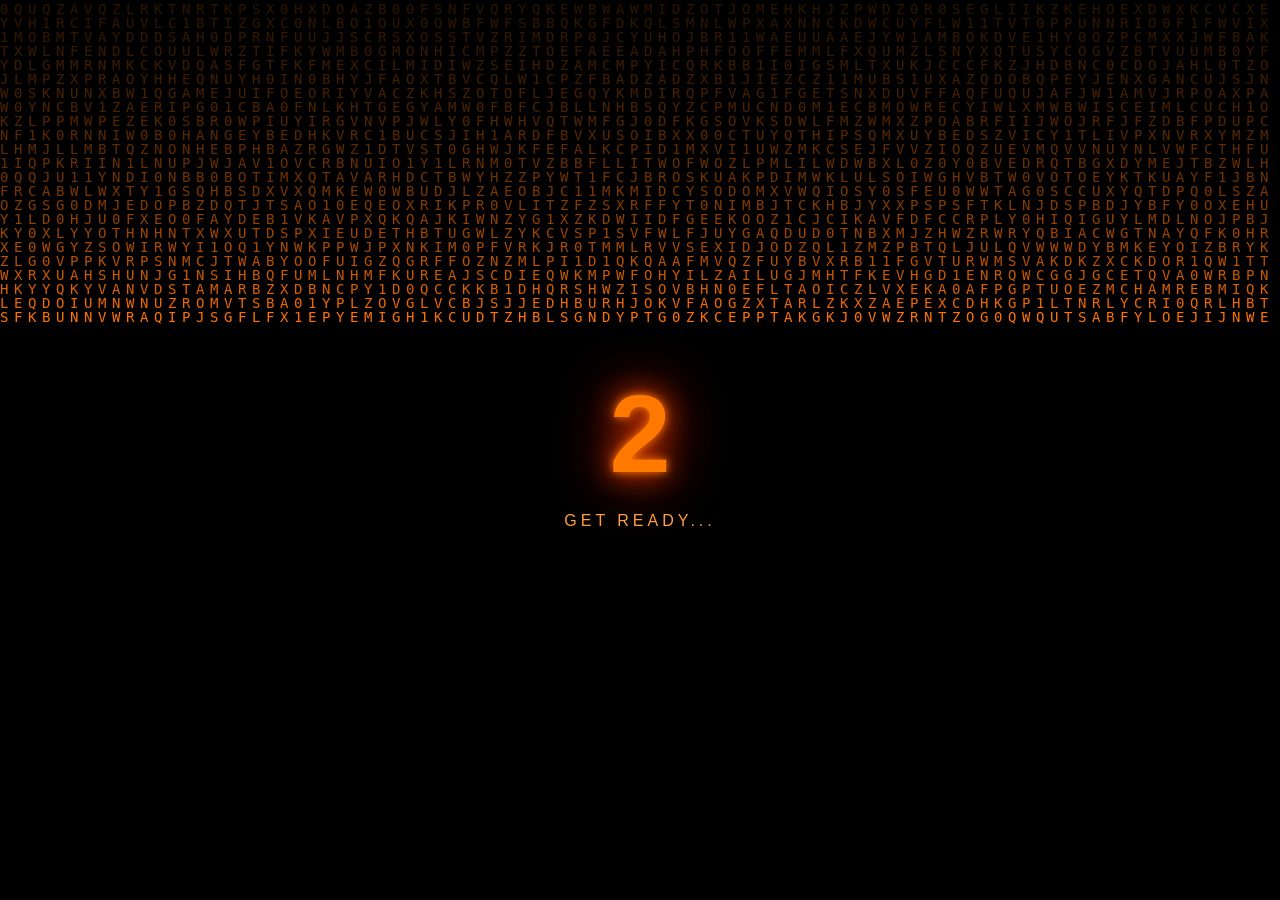
==== index.html @ cde08352 "Create index.html" ====
<!DOCTYPE html>
<html lang="id">
<head>
  <meta charset="UTF-8">
  <meta name="viewport" content="width=device-width, initial-scale=1.0">
  <title>For You, My Crush 🧡</title>

  <style>
    * {
      box-sizing: border-box;
      margin: 0;
      padding: 0;
    }

    body {
      background: #050505;
      color: white;
      font-family: Arial, sans-serif;
      overflow: hidden;
    }

    .screen {
      position: fixed;
      inset: 0;
      display: none;
      justify-content: center;
      align-items: center;
      text-align: center;
      flex-direction: column;
    }

    .screen.active {
      display: flex;
    }

    /* ROTATE */
    #rotate {
      background: radial-gradient(circle, #351500, #050505 70%);
    }

    .phone {
      font-size: 70px;
      animation: rotatePhone 2s infinite ease-in-out;
      filter: drop-shadow(0 0 15px #ff7b00);
    }

    @keyframes rotatePhone {
      0%, 100% {
        transform: rotate(0deg);
      }
      50% {
        transform: rotate(90deg);
      }
    }

    .rotate-title {
      margin-top: 25px;
      color: #ff8c00;
      font-size: 24px;
      text-shadow: 0 0 15px #ff6500;
    }

    .rotate-sub {
      margin-top: 10px;
      color: #aaa;
    }

    /* MATRIX */
    #countdown {
      background: #050505;
      overflow: hidden;
    }

    #matrix {
      position: absolute;
      inset: 0;
      z-index: 0;
    }

    .count-content {
      position: relative;
      z-index: 2;
    }

    .count-number {
      font-size: 110px;
      font-weight: bold;
      color: #ff7900;
      text-shadow:
        0 0 10px #ff7900,
        0 0 30px #ff4500,
        0 0 60px #ff2200;
      animation: pulse 1s infinite;
    }

    @keyframes pulse {
      50% {
        transform: scale(1.15);
      }
    }

    .loading {
      margin-top: 15px;
      color: #ff9d42;
      letter-spacing: 4px;
    }

    /* PIN */
    #pinScreen {
      background:
        radial-gradient(circle at center, #321400 0%, #0b0500 45%, #020202 100%);
    }

    .pin-box {
      width: min(90%, 360px);
      padding: 35px 25px;
      border: 1px solid #ff7200;
      border-radius: 25px;
      background: rgba(20, 8, 0, 0.85);
      box-shadow:
        0 0 20px rgba(255, 102, 0, .5),
        inset 0 0 30px rgba(255, 102, 0, .08);
    }

    .heart {
      color: #ff7200;
      font-size: 45px;
      text-shadow: 0 0 20px #ff6500;
      margin-bottom: 10px;
    }

    .pin-title {
      font-size: 30px;
      color: #ff8a00;
      text-shadow: 0 0 15px #ff6500;
      margin-bottom: 8px;
    }

    .pin-sub {
      color: #aaa;
      margin-bottom: 25px;
    }

    .dots {
      display: flex;
      justify-content: center;
      gap: 15px;
      margin-bottom: 25px;
    }

    .dot {
      width: 14px;
      height: 14px;
      border: 2px solid #ff7900;
      border-radius: 50%;
      box-shadow: 0 0 8px #ff6500;
    }

    .dot.filled {
      background: #ff7900;
    }

    .keypad {
      display: grid;
      grid-template-columns: repeat(3, 1fr);
      gap: 12px;
    }

    .key {
      height: 55px;
      border: 1px solid #ff7200;
      border-radius: 14px;
      background: rgba(255, 100, 0, .06);
      color: #fff;
      font-size: 20px;
      cursor: pointer;
      transition: .2s;
    }

    .key:hover {
      background: #ff7200;
      box-shadow: 0 0 20px #ff7200;
      transform: scale(1.05);
    }

    .hint {
      margin-top: 20px;
      color: #ff9d42;
      font-size: 13px;
    }

    .error {
      height: 20px;
      margin-top: 10px;
      color: #ff4b00;
      font-size: 13px;
    }

    /* BIRTHDAY */
    #birthday {
      background:
        radial-gradient(circle at center, #351500, #080300 65%);
      overflow-y: auto;
    }

    .birthday-title {
      font-size: clamp(45px, 12vw, 100px);
      color: #ff7900;
      text-shadow:
        0 0 10px #ff7900,
        0 0 30px #ff4500,
        0 0 70px #ff2200;
      animation: birthdayGlow 2s infinite alternate;
    }

    @keyframes birthdayGlow {
      from {
        opacity: .7;
      }
      to {
        opacity: 1;
      }
    }

    .birthday-text {
      margin-top: 20px;
      font-size: 20px;
      color: #ffd0a3;
    }
  </style>
</head>

<body>

  <!-- ROTATE -->
  <section id="rotate" class="screen active">
    <div class="phone">📱</div>
    <div class="rotate-title">Putar HP kamu dulu 🧡</div>
    <div class="rotate-sub">Miringkan layar untuk melanjutkan...</div>
  </section>

  <!-- COUNTDOWN -->
  <section id="countdown" class="screen">
    <canvas id="matrix"></canvas>

    <div class="count-content">
      <div id="number" class="count-number">3</div>
      <div class="loading">GET READY...</div>
    </div>
  </section>

  <!-- PIN -->
  <section id="pinScreen" class="screen">
    <div class="pin-box">

      <div class="heart">♥</div>

      <div class="pin-title">For You, My Crush</div>
      <div class="pin-sub">Masukkan PIN untuk membuka kejutan 🧡</div>

      <div class="dots">
        <div class="dot" id="d1"></div>
        <div class="dot" id="d2"></div>
        <div class="dot" id="d3"></div>
        <div class="dot" id="d4"></div>
      </div>

      <div class="keypad">
        <button class="key" onclick="press(1)">1</button>
        <button class="key" onclick="press(2)">2</button>
        <button class="key" onclick="press(3)">3</button>

        <button class="key" onclick="press(4)">4</button>
        <button class="key" onclick="press(5)">5</button>
        <button class="key" onclick="press(6)">6</button>

        <button class="key" onclick="press(7)">7</button>
        <button class="key" onclick="press(8)">8</button>
        <button class="key" onclick="press(9)">9</button>

        <button class="key" onclick="clearPin()">⌫</button>
        <button class="key" onclick="press(0)">0</button>
        <button class="key" onclick="checkPin()">✓</button>
      </div>

      <div class="hint">Sandi PIN: 0000</div>
      <div id="error" class="error"></div>

    </div>
  </section>

  <!-- BIRTHDAY -->
  <section id="birthday" class="screen">
    <div>
      <div class="birthday-title">BIRTHDAY</div>
      <div class="birthday-text">
        Welcome to your little surprise 🧡✨
      </div>
    </div>
  </section>

  <script>
    /* =========================
       ROTATE DETECTION
    ========================= */

    function checkOrientation() {
      const rotate = document.getElementById("rotate");

      if (window.innerWidth > window.innerHeight) {
        rotate.classList.remove("active");
        startCountdown();
      } else {
        rotate.classList.add("active");
      }
    }

    window.addEventListener("resize", checkOrientation);
    window.addEventListener("orientationchange", checkOrientation);


    /* =========================
       COUNTDOWN
    ========================= */

    let countdownStarted = false;

    function startCountdown() {
      if (countdownStarted) return;

      countdownStarted = true;

      document.getElementById("countdown").classList.add("active");

      let number = 3;
      const display = document.getElementById("number");

      const timer = setInterval(() => {
        number--;

        if (number <= 0) {
          clearInterval(timer);

          document.getElementById("countdown").classList.remove("active");
          document.getElementById("pinScreen").classList.add("active");

        } else {
          display.textContent = number;
        }
      }, 1000);
    }


    /* =========================
       MATRIX EFFECT
    ========================= */

    const canvas = document.getElementById("matrix");
    const ctx = canvas.getContext("2d");

    canvas.width = window.innerWidth;
    canvas.height = window.innerHeight;

    const chars = "01ABCDEFGHIJKLMNOPQRSTUVWXYZ";
    const fontSize = 14;
    let columns = Math.floor(canvas.width / fontSize);
    let drops = Array(columns).fill(1);

    function drawMatrix() {
      ctx.fillStyle = "rgba(0, 0, 0, 0.08)";
      ctx.fillRect(0, 0, canvas.width, canvas.height);

      ctx.fillStyle = "#ff7200";
      ctx.font = fontSize + "px monospace";

      for (let i = 0; i < drops.length; i++) {
        const text = chars[Math.floor(Math.random() * chars.length)];

        ctx.fillText(
          text,
          i * fontSize,
          drops[i] * fontSize
        );

        if (drops[i] * fontSize > canvas.height && Math.random() > .975) {
          drops[i] = 0;
        }

        drops[i]++;
      }
    }

    setInterval(drawMatrix, 45);


    /* =========================
       PIN
    ========================= */

    let pin = "";

     function press(num) {
      if (pin.length >= 4) return;

      pin += num;

      updateDots();

      if (pin.length === 4) {
        setTimeout(checkPin, 250);
      }
    }

    function updateDots() {
      for (let i = 1; i <= 4; i++) {
        const dot = document.getElementById("d" + i);

        if (i <= pin.length) {
          dot.classList.add("filled");
        } else {
          dot.classList.remove("filled");
        }
      }
    }

    function clearPin() {
      pin = "";
      updateDots();
      document.getElementById("error").textContent = "";
    }

    function checkPin() {
      if (pin === "0000") {
        document.getElementById("pinScreen").classList.remove("active");
        document.getElementById("birthday").classList.add("active");
      } else {
        document.getElementById("error").textContent = "PIN salah... coba lagi 🧡";

        setTimeout(() => {
          clearPin();
        }, 800);
      }
    }

    checkOrientation();
  </script>

</body>
          </html>
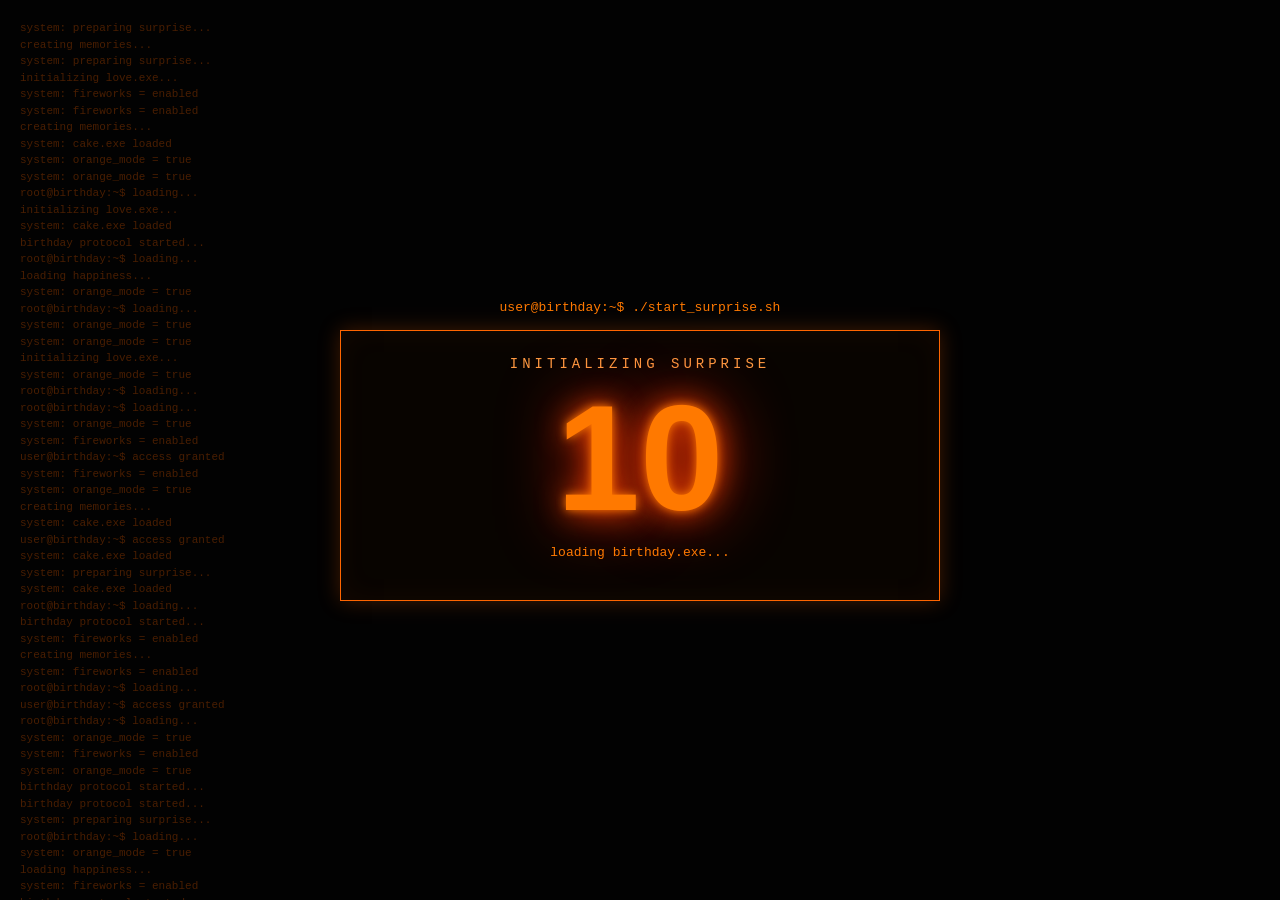
==== commit 658ce036: "Update index.html" ====
--- a/index.html
+++ b/index.html
@@ -1,449 +1,828 @@
 <!DOCTYPE html>
 <html lang="id">
 <head>
-  <meta charset="UTF-8">
-  <meta name="viewport" content="width=device-width, initial-scale=1.0">
-  <title>For You, My Crush 🧡</title>
-
-  <style>
-    * {
-      box-sizing: border-box;
-      margin: 0;
-      padding: 0;
-    }
-
-    body {
-      background: #050505;
-      color: white;
-      font-family: Arial, sans-serif;
-      overflow: hidden;
-    }
-
-    .screen {
-      position: fixed;
-      inset: 0;
-      display: none;
-      justify-content: center;
-      align-items: center;
-      text-align: center;
-      flex-direction: column;
-    }
-
-    .screen.active {
-      display: flex;
-    }
-
-    /* ROTATE */
-    #rotate {
-      background: radial-gradient(circle, #351500, #050505 70%);
-    }
-
-    .phone {
-      font-size: 70px;
-      animation: rotatePhone 2s infinite ease-in-out;
-      filter: drop-shadow(0 0 15px #ff7b00);
-    }
-
-    @keyframes rotatePhone {
-      0%, 100% {
+<meta charset="UTF-8">
+<meta name="viewport" content="width=device-width, initial-scale=1.0">
+<title>For You, My Crush 🧡</title>
+
+<style>
+* {
+    box-sizing: border-box;
+    margin: 0;
+    padding: 0;
+}
+
+html, body {
+    width: 100%;
+    height: 100%;
+    overflow: hidden;
+    background: #050505;
+    font-family: "Courier New", monospace;
+    color: #ff7900;
+}
+
+/* =========================
+   GENERAL
+========================= */
+
+.screen {
+    position: fixed;
+    inset: 0;
+    display: none;
+    justify-content: center;
+    align-items: center;
+    text-align: center;
+}
+
+.screen.active {
+    display: flex;
+}
+
+/* =========================
+   ROTATE SCREEN
+========================= */
+
+#rotate {
+    flex-direction: column;
+    background:
+        radial-gradient(circle, #321300, #050505 70%);
+}
+
+.rotate-phone {
+    font-size: 65px;
+    animation: phoneRotate 2s infinite ease-in-out;
+    filter: drop-shadow(0 0 15px #ff6500);
+}
+
+@keyframes phoneRotate {
+    0%, 100% {
         transform: rotate(0deg);
-      }
-      50% {
+    }
+
+    50% {
         transform: rotate(90deg);
-      }
-    }
-
-    .rotate-title {
-      margin-top: 25px;
-      color: #ff8c00;
-      font-size: 24px;
-      text-shadow: 0 0 15px #ff6500;
-    }
-
-    .rotate-sub {
-      margin-top: 10px;
-      color: #aaa;
-    }
-
-    /* MATRIX */
-    #countdown {
-      background: #050505;
-      overflow: hidden;
-    }
-
-    #matrix {
-      position: absolute;
-      inset: 0;
-      z-index: 0;
-    }
-
-    .count-content {
-      position: relative;
-      z-index: 2;
-    }
-
-    .count-number {
-      font-size: 110px;
-      font-weight: bold;
-      color: #ff7900;
-      text-shadow:
-        0 0 10px #ff7900,
-        0 0 30px #ff4500,
-        0 0 60px #ff2200;
-      animation: pulse 1s infinite;
-    }
-
-    @keyframes pulse {
-      50% {
-        transform: scale(1.15);
-      }
-    }
-
-    .loading {
-      margin-top: 15px;
-      color: #ff9d42;
-      letter-spacing: 4px;
-    }
-
-    /* PIN */
-    #pinScreen {
-      background:
-        radial-gradient(circle at center, #321400 0%, #0b0500 45%, #020202 100%);
-    }
-
-    .pin-box {
-      width: min(90%, 360px);
-      padding: 35px 25px;
-      border: 1px solid #ff7200;
-      border-radius: 25px;
-      background: rgba(20, 8, 0, 0.85);
-      box-shadow:
-        0 0 20px rgba(255, 102, 0, .5),
-        inset 0 0 30px rgba(255, 102, 0, .08);
-    }
-
-    .heart {
-      color: #ff7200;
-      font-size: 45px;
-      text-shadow: 0 0 20px #ff6500;
-      margin-bottom: 10px;
-    }
-
-    .pin-title {
-      font-size: 30px;
-      color: #ff8a00;
-      text-shadow: 0 0 15px #ff6500;
-      margin-bottom: 8px;
-    }
-
-    .pin-sub {
-      color: #aaa;
-      margin-bottom: 25px;
-    }
-
-    .dots {
-      display: flex;
-      justify-content: center;
-      gap: 15px;
-      margin-bottom: 25px;
-    }
-
-    .dot {
-      width: 14px;
-      height: 14px;
-      border: 2px solid #ff7900;
-      border-radius: 50%;
-      box-shadow: 0 0 8px #ff6500;
-    }
-
-    .dot.filled {
-      background: #ff7900;
-    }
-
-    .keypad {
-      display: grid;
-      grid-template-columns: repeat(3, 1fr);
-      gap: 12px;
-    }
-
-    .key {
-      height: 55px;
-      border: 1px solid #ff7200;
-      border-radius: 14px;
-      background: rgba(255, 100, 0, .06);
-      color: #fff;
-      font-size: 20px;
-      cursor: pointer;
-      transition: .2s;
-    }
-
-    .key:hover {
-      background: #ff7200;
-      box-shadow: 0 0 20px #ff7200;
-      transform: scale(1.05);
-    }
-
-    .hint {
-      margin-top: 20px;
-      color: #ff9d42;
-      font-size: 13px;
-    }
-
-    .error {
-      height: 20px;
-      margin-top: 10px;
-      color: #ff4b00;
-      font-size: 13px;
-    }
-
-    /* BIRTHDAY */
-    #birthday {
-      background:
-        radial-gradient(circle at center, #351500, #080300 65%);
-      overflow-y: auto;
-    }
-
-    .birthday-title {
-      font-size: clamp(45px, 12vw, 100px);
-      color: #ff7900;
-      text-shadow:
+    }
+}
+
+.rotate-title {
+    margin-top: 25px;
+    font-size: 22px;
+    color: #ff8a25;
+    text-shadow: 0 0 15px #ff6500;
+}
+
+.rotate-sub {
+    margin-top: 10px;
+    color: #999;
+    font-size: 13px;
+}
+
+/* =========================
+   TERMINAL
+========================= */
+
+#terminal {
+    background: #020202;
+    overflow: hidden;
+    align-items: center;
+    justify-content: center;
+}
+
+.terminal-bg {
+    position: absolute;
+    inset: 0;
+    padding: 20px;
+    color: #ff6500;
+    opacity: .28;
+    font-size: 11px;
+    line-height: 1.5;
+    overflow: hidden;
+    text-align: left;
+}
+
+.terminal-bg span {
+    display: block;
+}
+
+.terminal-center {
+    position: relative;
+    z-index: 5;
+    width: min(90%, 600px);
+}
+
+.terminal-line {
+    color: #ff7900;
+    margin-bottom: 15px;
+    font-size: 13px;
+}
+
+.terminal-box {
+    border: 1px solid #ff6500;
+    padding: 25px;
+    background: rgba(10, 5, 0, .85);
+    box-shadow:
+        0 0 20px rgba(255, 100, 0, .25),
+        inset 0 0 30px rgba(255, 100, 0, .05);
+}
+
+.count-label {
+    color: #ff9a42;
+    font-size: 14px;
+    letter-spacing: 4px;
+}
+
+.count-number {
+    font-family: Arial, sans-serif;
+    font-size: clamp(90px, 18vw, 150px);
+    font-weight: bold;
+    color: #ff7900;
+    text-shadow:
         0 0 10px #ff7900,
         0 0 30px #ff4500,
         0 0 70px #ff2200;
-      animation: birthdayGlow 2s infinite alternate;
-    }
-
-    @keyframes birthdayGlow {
-      from {
+    animation: countPulse 1s infinite;
+}
+
+@keyframes countPulse {
+    50% {
+        transform: scale(1.08);
+    }
+}
+
+/* =========================
+   BIRTHDAY REVEAL
+========================= */
+
+#birthdayReveal {
+    background:
+        radial-gradient(circle at center, #451900, #090300 65%);
+    overflow: hidden;
+}
+
+.fireworks {
+    position: absolute;
+    inset: 0;
+    pointer-events: none;
+}
+
+.firework {
+    position: absolute;
+    width: 5px;
+    height: 5px;
+    border-radius: 50%;
+    background: #ff7900;
+    box-shadow:
+        0 0 10px #ff7900,
+        0 0 20px #ff4500;
+    animation: explode 2s infinite;
+}
+
+.firework::before,
+.firework::after {
+    content: "";
+    position: absolute;
+    width: 5px;
+    height: 120px;
+    background: linear-gradient(
+        transparent,
+        #ff7900,
+        transparent
+    );
+    left: 0;
+    top: -58px;
+}
+
+.firework::after {
+    transform: rotate(90deg);
+}
+
+.f1 {
+    left: 18%;
+    top: 25%;
+    animation-delay: .2s;
+}
+
+.f2 {
+    right: 18%;
+    top: 20%;
+    animation-delay: .8s;
+}
+
+.f3 {
+    left: 30%;
+    top: 65%;
+    animation-delay: 1.2s;
+}
+
+.f4 {
+    right: 28%;
+    top: 62%;
+    animation-delay: 1.6s;
+}
+
+@keyframes explode {
+    0%, 100% {
+        transform: scale(.2);
+        opacity: 0;
+    }
+
+    40% {
+        transform: scale(1);
+        opacity: 1;
+    }
+
+    70% {
+        transform: scale(1.5);
+        opacity: .8;
+    }
+}
+
+.birthday-content {
+    position: relative;
+    z-index: 10;
+}
+
+/* =========================
+   CAKE
+========================= */
+
+.cake {
+    position: relative;
+    width: 210px;
+    height: 160px;
+    margin: 0 auto 25px;
+    animation: cakeAppear 1.5s ease forwards;
+}
+
+@keyframes cakeAppear {
+    from {
+        transform: translateY(80px) scale(.5);
+        opacity: 0;
+    }
+
+    to {
+        transform: translateY(0) scale(1);
+        opacity: 1;
+    }
+}
+
+.cake-top {
+    position: absolute;
+    width: 170px;
+    height: 35px;
+    left: 20px;
+    top: 55px;
+    background: #ff8a25;
+    border-radius: 50%;
+    box-shadow: 0 0 20px rgba(255, 100, 0, .5);
+}
+
+.cake-body {
+    position: absolute;
+    width: 170px;
+    height: 65px;
+    left: 20px;
+    top: 70px;
+    background: linear-gradient(
+        #ff6500,
+        #9d3500
+    );
+    border-radius: 0 0 20px 20px;
+    box-shadow: 0 10px 30px rgba(255, 80, 0, .3);
+}
+
+.cake-cream {
+    position: absolute;
+    width: 170px;
+    height: 25px;
+    left: 20px;
+    top: 68px;
+    background: #ffd0a3;
+    border-radius: 50%;
+}
+
+.candle {
+    position: absolute;
+    width: 10px;
+    height: 45px;
+    background: #ffd0a3;
+    top: 15px;
+    left: 100px;
+    border-radius: 4px;
+}
+
+.flame {
+    position: absolute;
+    width: 15px;
+    height: 22px;
+    background: #ffb000;
+    border-radius: 50% 50% 50% 50%;
+    top: -20px;
+    left: -2px;
+    box-shadow:
+        0 0 10px #ffb000,
+        0 0 25px #ff6500;
+    animation: flame 0.7s infinite alternate;
+}
+
+@keyframes flame {
+    from {
+        transform: scale(.8);
+    }
+
+    to {
+        transform: scale(1.15);
+    }
+}
+
+.happy-title {
+    font-family: Arial, sans-serif;
+    font-size: clamp(40px, 10vw, 90px);
+    font-weight: 900;
+    color: #ff7900;
+    text-shadow:
+        0 0 10px #ff7900,
+        0 0 30px #ff4500,
+        0 0 70px #ff2200;
+    animation: titleGlow 1.5s infinite alternate;
+}
+
+@keyframes titleGlow {
+    from {
         opacity: .7;
-      }
-      to {
+    }
+
+    to {
         opacity: 1;
-      }
-    }
-
-    .birthday-text {
-      margin-top: 20px;
-      font-size: 20px;
-      color: #ffd0a3;
-    }
-  </style>
+    }
+}
+
+.crush-title {
+    margin-top: 15px;
+    color: #ffd0a3;
+    font-size: 18px;
+    letter-spacing: 3px;
+}
+
+/* =========================
+   PIN
+========================= */
+
+#pinScreen {
+    background:
+        radial-gradient(circle, #3b1600, #050505 70%);
+}
+
+.pin-box {
+    width: min(90%, 370px);
+    padding: 30px 25px;
+    border: 1px solid #ff7200;
+    border-radius: 25px;
+    background: rgba(15, 6, 0, .9);
+    box-shadow:
+        0 0 30px rgba(255, 100, 0, .3),
+        inset 0 0 30px rgba(255, 100, 0, .04);
+}
+
+.pin-heart {
+    font-size: 50px;
+    color: #ff7900;
+    text-shadow: 0 0 25px #ff4500;
+}
+
+.pin-title {
+    margin-top: 10px;
+    font-family: Arial, sans-serif;
+    font-size: 29px;
+    color: #ff8a25;
+    text-shadow: 0 0 15px #ff6500;
+}
+
+.pin-sub {
+    margin-top: 8px;
+    color: #aaa;
+    font-family: Arial, sans-serif;
+}
+
+.dots {
+    display: flex;
+    justify-content: center;
+    gap: 15px;
+    margin: 25px 0;
+}
+
+.dot {
+    width: 14px;
+    height: 14px;
+    border: 2px solid #ff7900;
+    border-radius: 50%;
+    box-shadow: 0 0 8px #ff6500;
+}
+
+.dot.filled {
+    background: #ff7900;
+}
+
+.keypad {
+    display: grid;
+    grid-template-columns: repeat(3, 1fr);
+    gap: 10px;
+}
+
+.key {
+    height: 55px;
+    border: 1px solid #ff7200;
+    border-radius: 14px;
+    background: rgba(255, 100, 0, .05);
+    color: white;
+    font-size: 19px;
+    font-family: Arial, sans-serif;
+}
+
+.key:active {
+    background: #ff7200;
+    box-shadow: 0 0 20px #ff7200;
+}
+
+.pin-hint {
+    margin-top: 18px;
+    color: #ff9a42;
+    font-size: 12px;
+}
+
+#error {
+    height: 18px;
+    margin-top: 8px;
+    color: #ff3c00;
+    font-size: 12px;
+}
+</style>
 </head>
 
 <body>
 
-  <!-- ROTATE -->
-  <section id="rotate" class="screen active">
-    <div class="phone">📱</div>
-    <div class="rotate-title">Putar HP kamu dulu 🧡</div>
-    <div class="rotate-sub">Miringkan layar untuk melanjutkan...</div>
-  </section>
-
-  <!-- COUNTDOWN -->
-  <section id="countdown" class="screen">
-    <canvas id="matrix"></canvas>
-
-    <div class="count-content">
-      <div id="number" class="count-number">3</div>
-      <div class="loading">GET READY...</div>
+<!-- =========================
+     ROTATE
+========================= -->
+
+<section id="rotate" class="screen active">
+
+    <div class="rotate-phone">📱</div>
+
+    <div class="rotate-title">
+        PUTAR HP KAMU
     </div>
-  </section>
-
-  <!-- PIN -->
-  <section id="pinScreen" class="screen">
+
+    <div class="rotate-sub">
+        Miringkan layar untuk membuka kejutan...
+    </div>
+
+</section>
+
+
+<!-- =========================
+     TERMINAL + COUNTDOWN
+========================= -->
+
+<section id="terminal" class="screen">
+
+    <div class="terminal-bg" id="terminalBg"></div>
+
+    <div class="terminal-center">
+
+        <div class="terminal-line">
+            user@birthday:~$ ./start_surprise.sh
+        </div>
+
+        <div class="terminal-box">
+
+            <div class="count-label">
+                INITIALIZING SURPRISE
+            </div>
+
+            <div id="countNumber" class="count-number">
+                10
+            </div>
+
+            <div class="terminal-line">
+                loading birthday.exe...
+            </div>
+
+        </div>
+
+    </div>
+
+</section>
+
+
+<!-- =========================
+     BIRTHDAY REVEAL
+========================= -->
+
+<section id="birthdayReveal" class="screen">
+
+    <div class="fireworks">
+        <div class="firework f1"></div>
+        <div class="firework f2"></div>
+        <div class="firework f3"></div>
+        <div class="firework f4"></div>
+    </div>
+
+    <div class="birthday-content">
+
+        <div class="cake">
+
+            <div class="candle">
+                <div class="flame"></div>
+            </div>
+
+            <div class="cake-top"></div>
+            <div class="cake-cream"></div>
+            <div class="cake-body"></div>
+
+        </div>
+
+        <div class="happy-title">
+            HAPPY<br>BIRTHDAY
+        </div>
+
+        <div class="crush-title">
+            FOR YOU, MY CRUSH 🧡
+        </div>
+
+    </div>
+
+</section>
+
+
+<!-- =========================
+     PIN
+========================= -->
+
+<section id="pinScreen" class="screen">
+
     <div class="pin-box">
 
-      <div class="heart">♥</div>
-
-      <div class="pin-title">For You, My Crush</div>
-      <div class="pin-sub">Masukkan PIN untuk membuka kejutan 🧡</div>
-
-      <div class="dots">
-        <div class="dot" id="d1"></div>
-        <div class="dot" id="d2"></div>
-        <div class="dot" id="d3"></div>
-        <div class="dot" id="d4"></div>
-      </div>
-
-      <div class="keypad">
-        <button class="key" onclick="press(1)">1</button>
-        <button class="key" onclick="press(2)">2</button>
-        <button class="key" onclick="press(3)">3</button>
-
-        <button class="key" onclick="press(4)">4</button>
-        <button class="key" onclick="press(5)">5</button>
-        <button class="key" onclick="press(6)">6</button>
-
-        <button class="key" onclick="press(7)">7</button>
-        <button class="key" onclick="press(8)">8</button>
-        <button class="key" onclick="press(9)">9</button>
-
-        <button class="key" onclick="clearPin()">⌫</button>
-        <button class="key" onclick="press(0)">0</button>
-        <button class="key" onclick="checkPin()">✓</button>
-      </div>
-
-      <div class="hint">Sandi PIN: 0000</div>
-      <div id="error" class="error"></div>
+        <div class="pin-heart">♥</div>
+
+        <div class="pin-title">
+            For You, My Crush
+        </div>
+
+        <div class="pin-sub">
+            Masukkan PIN untuk melanjutkan
+        </div>
+
+        <div class="dots">
+            <div class="dot" id="dot1"></div>
+            <div class="dot" id="dot2"></div>
+            <div class="dot" id="dot3"></div>
+            <div class="dot" id="dot4"></div>
+        </div>
+
+        <div class="keypad">
+
+            <button class="key" onclick="press(1)">1</button>
+            <button class="key" onclick="press(2)">2</button>
+            <button class="key" onclick="press(3)">3</button>
+
+            <button class="key" onclick="press(4)">4</button>
+            <button class="key" onclick="press(5)">5</button>
+            <button class="key" onclick="press(6)">6</button>
+
+            <button class="key" onclick="press(7)">7</button>
+            <button class="key" onclick="press(8)">8</button>
+            <button class="key" onclick="press(9)">9</button>
+
+            <button class="key" onclick="clearPin()">⌫</button>
+            <button class="key" onclick="press(0)">0</button>
+            <button class="key" onclick="checkPin()">✓</button>
+
+        </div>
+
+        <div class="pin-hint">
+            Sandi PIN: 0000
+        </div>
+
+        <div id="error"></div>
 
     </div>
-  </section>
-
-  <!-- BIRTHDAY -->
-  <section id="birthday" class="screen">
-    <div>
-      <div class="birthday-title">BIRTHDAY</div>
-      <div class="birthday-text">
-        Welcome to your little surprise 🧡✨
-      </div>
-    </div>
-  </section>
-
-  <script>
-    /* =========================
-       ROTATE DETECTION
-    ========================= */
-
-    function checkOrientation() {
-      const rotate = document.getElementById("rotate");
-
-      if (window.innerWidth > window.innerHeight) {
-        rotate.classList.remove("active");
+
+</section>
+
+
+<script>
+
+/* =========================
+   ORIENTATION
+========================= */
+
+let countdownStarted = false;
+
+function checkOrientation() {
+
+    if (window.innerWidth > window.innerHeight) {
+
+        document.getElementById("rotate")
+            .classList.remove("active");
+
         startCountdown();
-      } else {
-        rotate.classList.add("active");
-      }
-    }
-
-    window.addEventListener("resize", checkOrientation);
-    window.addEventListener("orientationchange", checkOrientation);
-
-
-    /* =========================
-       COUNTDOWN
-    ========================= */
-
-    let countdownStarted = false;
-
-    function startCountdown() {
-      if (countdownStarted) return;
-
-      countdownStarted = true;
-
-      document.getElementById("countdown").classList.add("active");
-
-      let number = 3;
-      const display = document.getElementById("number");
-
-      const timer = setInterval(() => {
-        number--;
-
-        if (number <= 0) {
-          clearInterval(timer);
-
-          document.getElementById("countdown").classList.remove("active");
-          document.getElementById("pinScreen").classList.add("active");
+
+    } else {
+
+        document.getElementById("rotate")
+            .classList.add("active");
+
+    }
+}
+
+window.addEventListener("resize", checkOrientation);
+window.addEventListener("orientationchange", checkOrientation);
+
+
+/* =========================
+   TERMINAL BACKGROUND
+========================= */
+
+const terminalBg =
+    document.getElementById("terminalBg");
+
+const terminalTexts = [
+    "root@birthday:~$ loading...",
+    "system: orange_mode = true",
+    "system: fireworks = enabled",
+    "system: cake.exe loaded",
+    "system: preparing surprise...",
+    "user@birthday:~$ access granted",
+    "creating memories...",
+    "loading happiness...",
+    "initializing love.exe...",
+    "birthday protocol started..."
+];
+
+for (let i = 0; i < 100; i++) {
+
+    const line =
+        document.createElement("span");
+
+    line.textContent =
+        terminalTexts[
+            Math.floor(
+                Math.random() * terminalTexts.length
+            )
+        ];
+
+    terminalBg.appendChild(line);
+}
+
+
+/* =========================
+   COUNTDOWN
+========================= */
+
+function startCountdown() {
+
+    if (countdownStarted) return;
+
+    countdownStarted = true;
+
+    const terminal =
+        document.getElementById("terminal");
+
+    terminal.classList.add("active");
+
+    let number = 10;
+
+    const countNumber =
+        document.getElementById("countNumber");
+
+    const timer =
+        setInterval(() => {
+
+            number--;
+
+            if (number <= 0) {
+
+                clearInterval(timer);
+
+                terminal.classList.remove("active");
+
+                showBirthday();
+
+            } else {
+
+                countNumber.textContent =
+                    number;
+
+            }
+
+        }, 1000);
+}
+
+
+/* =========================
+   BIRTHDAY REVEAL
+========================= */
+
+function showBirthday() {
+
+    const reveal =
+        document.getElementById("birthdayReveal");
+
+    reveal.classList.add("active");
+
+    setTimeout(() => {
+
+        reveal.classList.remove("active");
+
+        document.getElementById("pinScreen")
+            .classList.add("active");
+
+    }, 6500);
+}
+
+
+/* =========================
+   PIN
+========================= */
+
+let pin = "";
+
+function press(number) {
+
+    if (pin.length >= 4) return;
+
+    pin += number;
+
+    updateDots();
+
+    if (pin.length === 4) {
+
+        setTimeout(checkPin, 300);
+
+    }
+}
+
+function updateDots() {
+
+    for (let i = 1; i <= 4; i++) {
+
+        const dot =
+            document.getElementById("dot" + i);
+
+        if (i <= pin.length) {
+
+            dot.classList.add("filled");
 
         } else {
-          display.textContent = number;
+
+            dot.classList.remove("filled");
+
         }
-      }, 1000);
-    }
-
-
-    /* =========================
-       MATRIX EFFECT
-    ========================= */
-
-    const canvas = document.getElementById("matrix");
-    const ctx = canvas.getContext("2d");
-
-    canvas.width = window.innerWidth;
-    canvas.height = window.innerHeight;
-
-    const chars = "01ABCDEFGHIJKLMNOPQRSTUVWXYZ";
-    const fontSize = 14;
-    let columns = Math.floor(canvas.width / fontSize);
-    let drops = Array(columns).fill(1);
-
-    function drawMatrix() {
-      ctx.fillStyle = "rgba(0, 0, 0, 0.08)";
-      ctx.fillRect(0, 0, canvas.width, canvas.height);
-
-      ctx.fillStyle = "#ff7200";
-      ctx.font = fontSize + "px monospace";
-
-      for (let i = 0; i < drops.length; i++) {
-        const text = chars[Math.floor(Math.random() * chars.length)];
-
-        ctx.fillText(
-          text,
-          i * fontSize,
-          drops[i] * fontSize
-        );
-
-        if (drops[i] * fontSize > canvas.height && Math.random() > .975) {
-          drops[i] = 0;
-        }
-
-        drops[i]++;
-      }
-    }
-
-    setInterval(drawMatrix, 45);
-
-
-    /* =========================
-       PIN
-    ========================= */
-
-    let pin = "";
-
-     function press(num) {
-      if (pin.length >= 4) return;
-
-      pin += num;
-
-      updateDots();
-
-      if (pin.length === 4) {
-        setTimeout(checkPin, 250);
-      }
-    }
-
-    function updateDots() {
-      for (let i = 1; i <= 4; i++) {
-        const dot = document.getElementById("d" + i);
-
-        if (i <= pin.length) {
-          dot.classList.add("filled");
-        } else {
-          dot.classList.remove("filled");
-        }
-      }
-    }
-
-    function clearPin() {
-      pin = "";
-      updateDots();
-      document.getElementById("error").textContent = "";
-    }
-
-    function checkPin() {
-      if (pin === "0000") {
-        document.getElementById("pinScreen").classList.remove("active");
-        document.getElementById("birthday").classList.add("active");
-      } else {
-        document.getElementById("error").textContent = "PIN salah... coba lagi 🧡";
+    }
+}
+
+function clearPin() {
+
+    pin = "";
+
+    updateDots();
+
+    document.getElementById("error")
+        .textContent = "";
+
+}
+
+function checkPin() {
+
+    if (pin === "0000") {
+
+        window.location.href =
+           "birthday.html";
+
+    } else {
+
+        document.getElementById("error")
+            .textContent =
+            "PIN salah... coba lagi 🧡";
 
         setTimeout(() => {
-          clearPin();
-        }, 800);
-      }
-    }
-
-    checkOrientation();
-  </script>
+
+            clearPin();
+
+        }, 900);
+
+    }
+}
+
+
+/* =========================
+   START
+========================= */
+
+checkOrientation();
+
+</script>
 
 </body>
-          </html>
+</html> 
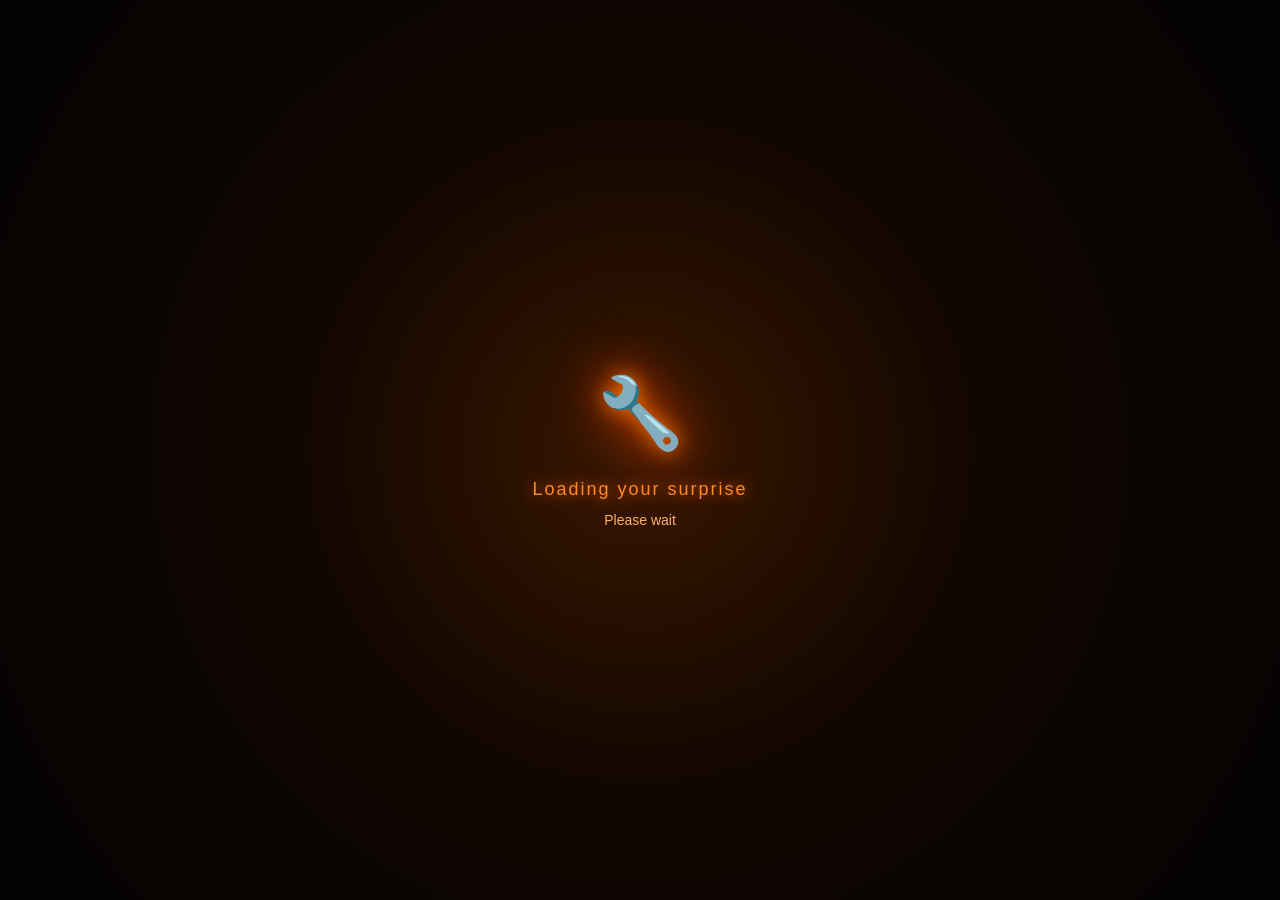
==== commit 980f22dc: "Update index.html" ====
--- a/index.html
+++ b/index.html
@@ -1,828 +1,428 @@
 <!DOCTYPE html>
 <html lang="id">
 <head>
-<meta charset="UTF-8">
-<meta name="viewport" content="width=device-width, initial-scale=1.0">
-<title>For You, My Crush 🧡</title>
-
-<style>
-* {
-    box-sizing: border-box;
-    margin: 0;
-    padding: 0;
-}
-
-html, body {
-    width: 100%;
-    height: 100%;
-    overflow: hidden;
-    background: #050505;
-    font-family: "Courier New", monospace;
-    color: #ff7900;
-}
-
-/* =========================
-   GENERAL
-========================= */
-
-.screen {
-    position: fixed;
-    inset: 0;
-    display: none;
-    justify-content: center;
-    align-items: center;
-    text-align: center;
-}
-
-.screen.active {
-    display: flex;
-}
-
-/* =========================
-   ROTATE SCREEN
-========================= */
-
-#rotate {
-    flex-direction: column;
-    background:
-        radial-gradient(circle, #321300, #050505 70%);
-}
-
-.rotate-phone {
-    font-size: 65px;
-    animation: phoneRotate 2s infinite ease-in-out;
-    filter: drop-shadow(0 0 15px #ff6500);
-}
-
-@keyframes phoneRotate {
-    0%, 100% {
-        transform: rotate(0deg);
-    }
-
-    50% {
-        transform: rotate(90deg);
-    }
-}
-
-.rotate-title {
-    margin-top: 25px;
-    font-size: 22px;
-    color: #ff8a25;
-    text-shadow: 0 0 15px #ff6500;
-}
-
-.rotate-sub {
-    margin-top: 10px;
-    color: #999;
-    font-size: 13px;
-}
-
-/* =========================
-   TERMINAL
-========================= */
-
-#terminal {
-    background: #020202;
-    overflow: hidden;
-    align-items: center;
-    justify-content: center;
-}
-
-.terminal-bg {
-    position: absolute;
-    inset: 0;
-    padding: 20px;
-    color: #ff6500;
-    opacity: .28;
-    font-size: 11px;
-    line-height: 1.5;
-    overflow: hidden;
-    text-align: left;
-}
-
-.terminal-bg span {
-    display: block;
-}
-
-.terminal-center {
-    position: relative;
-    z-index: 5;
-    width: min(90%, 600px);
-}
-
-.terminal-line {
-    color: #ff7900;
-    margin-bottom: 15px;
-    font-size: 13px;
-}
-
-.terminal-box {
-    border: 1px solid #ff6500;
-    padding: 25px;
-    background: rgba(10, 5, 0, .85);
-    box-shadow:
-        0 0 20px rgba(255, 100, 0, .25),
-        inset 0 0 30px rgba(255, 100, 0, .05);
-}
-
-.count-label {
-    color: #ff9a42;
-    font-size: 14px;
-    letter-spacing: 4px;
-}
-
-.count-number {
-    font-family: Arial, sans-serif;
-    font-size: clamp(90px, 18vw, 150px);
-    font-weight: bold;
-    color: #ff7900;
-    text-shadow:
-        0 0 10px #ff7900,
-        0 0 30px #ff4500,
-        0 0 70px #ff2200;
-    animation: countPulse 1s infinite;
-}
-
-@keyframes countPulse {
-    50% {
-        transform: scale(1.08);
-    }
-}
-
-/* =========================
-   BIRTHDAY REVEAL
-========================= */
-
-#birthdayReveal {
-    background:
-        radial-gradient(circle at center, #451900, #090300 65%);
-    overflow: hidden;
-}
-
-.fireworks {
-    position: absolute;
-    inset: 0;
-    pointer-events: none;
-}
-
-.firework {
-    position: absolute;
-    width: 5px;
-    height: 5px;
-    border-radius: 50%;
-    background: #ff7900;
-    box-shadow:
-        0 0 10px #ff7900,
-        0 0 20px #ff4500;
-    animation: explode 2s infinite;
-}
-
-.firework::before,
-.firework::after {
-    content: "";
-    position: absolute;
-    width: 5px;
-    height: 120px;
-    background: linear-gradient(
-        transparent,
-        #ff7900,
-        transparent
-    );
-    left: 0;
-    top: -58px;
-}
-
-.firework::after {
-    transform: rotate(90deg);
-}
-
-.f1 {
-    left: 18%;
-    top: 25%;
-    animation-delay: .2s;
-}
-
-.f2 {
-    right: 18%;
-    top: 20%;
-    animation-delay: .8s;
-}
-
-.f3 {
-    left: 30%;
-    top: 65%;
-    animation-delay: 1.2s;
-}
-
-.f4 {
-    right: 28%;
-    top: 62%;
-    animation-delay: 1.6s;
-}
-
-@keyframes explode {
-    0%, 100% {
-        transform: scale(.2);
-        opacity: 0;
-    }
-
-    40% {
-        transform: scale(1);
-        opacity: 1;
-    }
-
-    70% {
-        transform: scale(1.5);
-        opacity: .8;
-    }
-}
-
-.birthday-content {
-    position: relative;
-    z-index: 10;
-}
-
-/* =========================
-   CAKE
-========================= */
-
-.cake {
-    position: relative;
-    width: 210px;
-    height: 160px;
-    margin: 0 auto 25px;
-    animation: cakeAppear 1.5s ease forwards;
-}
-
-@keyframes cakeAppear {
-    from {
-        transform: translateY(80px) scale(.5);
-        opacity: 0;
-    }
-
-    to {
-        transform: translateY(0) scale(1);
-        opacity: 1;
-    }
-}
-
-.cake-top {
-    position: absolute;
-    width: 170px;
-    height: 35px;
-    left: 20px;
-    top: 55px;
-    background: #ff8a25;
-    border-radius: 50%;
-    box-shadow: 0 0 20px rgba(255, 100, 0, .5);
-}
-
-.cake-body {
-    position: absolute;
-    width: 170px;
-    height: 65px;
-    left: 20px;
-    top: 70px;
-    background: linear-gradient(
-        #ff6500,
-        #9d3500
-    );
-    border-radius: 0 0 20px 20px;
-    box-shadow: 0 10px 30px rgba(255, 80, 0, .3);
-}
-
-.cake-cream {
-    position: absolute;
-    width: 170px;
-    height: 25px;
-    left: 20px;
-    top: 68px;
-    background: #ffd0a3;
-    border-radius: 50%;
-}
-
-.candle {
-    position: absolute;
-    width: 10px;
-    height: 45px;
-    background: #ffd0a3;
-    top: 15px;
-    left: 100px;
-    border-radius: 4px;
-}
-
-.flame {
-    position: absolute;
-    width: 15px;
-    height: 22px;
-    background: #ffb000;
-    border-radius: 50% 50% 50% 50%;
-    top: -20px;
-    left: -2px;
-    box-shadow:
-        0 0 10px #ffb000,
-        0 0 25px #ff6500;
-    animation: flame 0.7s infinite alternate;
-}
-
-@keyframes flame {
-    from {
-        transform: scale(.8);
-    }
-
-    to {
-        transform: scale(1.15);
-    }
-}
-
-.happy-title {
-    font-family: Arial, sans-serif;
-    font-size: clamp(40px, 10vw, 90px);
-    font-weight: 900;
-    color: #ff7900;
-    text-shadow:
-        0 0 10px #ff7900,
-        0 0 30px #ff4500,
-        0 0 70px #ff2200;
-    animation: titleGlow 1.5s infinite alternate;
-}
-
-@keyframes titleGlow {
-    from {
-        opacity: .7;
-    }
-
-    to {
-        opacity: 1;
-    }
-}
-
-.crush-title {
-    margin-top: 15px;
-    color: #ffd0a3;
-    font-size: 18px;
-    letter-spacing: 3px;
-}
-
-/* =========================
-   PIN
-========================= */
-
-#pinScreen {
-    background:
-        radial-gradient(circle, #3b1600, #050505 70%);
-}
-
-.pin-box {
-    width: min(90%, 370px);
-    padding: 30px 25px;
-    border: 1px solid #ff7200;
-    border-radius: 25px;
-    background: rgba(15, 6, 0, .9);
-    box-shadow:
-        0 0 30px rgba(255, 100, 0, .3),
-        inset 0 0 30px rgba(255, 100, 0, .04);
-}
-
-.pin-heart {
-    font-size: 50px;
-    color: #ff7900;
-    text-shadow: 0 0 25px #ff4500;
-}
-
-.pin-title {
-    margin-top: 10px;
-    font-family: Arial, sans-serif;
-    font-size: 29px;
-    color: #ff8a25;
-    text-shadow: 0 0 15px #ff6500;
-}
-
-.pin-sub {
-    margin-top: 8px;
-    color: #aaa;
-    font-family: Arial, sans-serif;
-}
-
-.dots {
-    display: flex;
-    justify-content: center;
-    gap: 15px;
-    margin: 25px 0;
-}
-
-.dot {
-    width: 14px;
-    height: 14px;
-    border: 2px solid #ff7900;
-    border-radius: 50%;
-    box-shadow: 0 0 8px #ff6500;
-}
-
-.dot.filled {
-    background: #ff7900;
-}
-
-.keypad {
-    display: grid;
-    grid-template-columns: repeat(3, 1fr);
-    gap: 10px;
-}
-
-.key {
-    height: 55px;
-    border: 1px solid #ff7200;
-    border-radius: 14px;
-    background: rgba(255, 100, 0, .05);
-    color: white;
-    font-size: 19px;
-    font-family: Arial, sans-serif;
-}
-
-.key:active {
-    background: #ff7200;
-    box-shadow: 0 0 20px #ff7200;
-}
-
-.pin-hint {
-    margin-top: 18px;
-    color: #ff9a42;
-    font-size: 12px;
-}
-
-#error {
-    height: 18px;
-    margin-top: 8px;
-    color: #ff3c00;
-    font-size: 12px;
-}
-</style>
+    <meta charset="UTF-8">
+    <meta name="viewport" content="width=device-width, initial-scale=1.0">
+    <title>For You, My Crush</title>
+
+    <style>
+        * {
+            box-sizing: border-box;
+            margin: 0;
+            padding: 0;
+        }
+
+        body {
+            width: 100%;
+            height: 100vh;
+            overflow: hidden;
+            background: #050505;
+            font-family: Arial, sans-serif;
+            color: white;
+        }
+
+        .screen {
+            position: fixed;
+            inset: 0;
+            display: flex;
+            justify-content: center;
+            align-items: center;
+            flex-direction: column;
+            text-align: center;
+        }
+
+        /* =========================
+           LOADING
+        ========================= */
+
+        #loading {
+            background:
+                radial-gradient(
+                    circle at center,
+                    #3a1700 0%,
+                    #100600 45%,
+                    #030303 100%
+                );
+        }
+
+        .tool {
+            font-size: 70px;
+            color: #ff7900;
+            animation: spin 1.5s linear infinite;
+            filter:
+                drop-shadow(0 0 10px #ff7900)
+                drop-shadow(0 0 25px #ff4500);
+        }
+
+        @keyframes spin {
+            from {
+                transform: rotate(0deg);
+            }
+
+            to {
+                transform: rotate(360deg);
+            }
+        }
+
+        .loading-title {
+            margin-top: 25px;
+            font-size: 18px;
+            letter-spacing: 2px;
+            color: #ff8a25;
+            text-shadow: 0 0 15px #ff6500;
+        }
+
+        .loading-dots {
+            margin-top: 12px;
+            color: #ffb066;
+            font-size: 14px;
+        }
+
+        .dots::after {
+            content: "";
+            animation: dots 1.5s infinite;
+        }
+
+        @keyframes dots {
+            0% {
+                content: "";
+            }
+
+            33% {
+                content: ".";
+            }
+
+            66% {
+                content: "..";
+            }
+
+            100% {
+                content: "...";
+            }
+        }
+
+        /* =========================
+           PIN
+        ========================= */
+
+        #pin {
+            display: none;
+
+            background:
+                radial-gradient(
+                    circle at center,
+                    #351500 0%,
+                    #0b0500 50%,
+                    #020202 100%
+                );
+        }
+
+        .pin-box {
+            width: min(90%, 370px);
+            padding: 35px 25px;
+            border: 1px solid #ff7200;
+            border-radius: 25px;
+
+            background: rgba(15, 6, 0, 0.9);
+
+            box-shadow:
+                0 0 25px rgba(255, 100, 0, 0.35),
+                inset 0 0 30px rgba(255, 100, 0, 0.05);
+        }
+
+        .pin-heart {
+            font-size: 50px;
+            color: #ff7900;
+
+            text-shadow:
+                0 0 10px #ff7900,
+                0 0 30px #ff4500;
+        }
+
+        .pin-title {
+            margin-top: 10px;
+            font-size: 29px;
+            font-weight: bold;
+            color: #ff8a25;
+
+            text-shadow:
+                0 0 10px #ff7900,
+                0 0 25px #ff4500;
+        }
+
+        .pin-subtitle {
+            margin-top: 8px;
+            color: #aaa;
+            font-size: 14px;
+        }
+
+        /* PIN DOTS */
+
+        .pin-dots {
+            display: flex;
+            justify-content: center;
+            gap: 15px;
+            margin: 28px 0;
+        }
+
+        .dot {
+            width: 14px;
+            height: 14px;
+            border: 2px solid #ff7900;
+            border-radius: 50%;
+
+            box-shadow:
+                0 0 8px #ff6500;
+        }
+
+        .dot.active {
+            background: #ff7900;
+        }
+
+        /* KEYPAD */
+
+        .keypad {
+            display: grid;
+            grid-template-columns: repeat(3, 1fr);
+            gap: 11px;
+        }
+
+        .key {
+            height: 55px;
+
+            border: 1px solid #ff7200;
+            border-radius: 14px;
+
+            background: rgba(255, 100, 0, 0.05);
+
+            color: white;
+            font-size: 20px;
+
+            cursor: pointer;
+
+            transition: 0.2s;
+        }
+
+        .key:active {
+            background: #ff7200;
+
+            box-shadow:
+                0 0 20px #ff7200;
+
+            transform: scale(0.95);
+        }
+
+        .pin-hint {
+            margin-top: 20px;
+            color: #ff9a42;
+            font-size: 12px;
+        }
+
+        .error {
+            height: 18px;
+            margin-top: 10px;
+
+            color: #ff3c00;
+            font-size: 12px;
+        }
+    </style>
 </head>
 
 <body>
 
-<!-- =========================
-     ROTATE
-========================= -->
-
-<section id="rotate" class="screen active">
-
-    <div class="rotate-phone">📱</div>
-
-    <div class="rotate-title">
-        PUTAR HP KAMU
+    <!-- =========================
+         LOADING SCREEN
+    ========================= -->
+
+    <div id="loading" class="screen">
+
+        <!-- Ikon alat TKR -->
+        <div class="tool">🔧</div>
+
+        <div class="loading-title">
+            Loading your surprise
+        </div>
+
+        <div class="loading-dots">
+            Please wait<span class="dots"></span>
+        </div>
+
     </div>
 
-    <div class="rotate-sub">
-        Miringkan layar untuk membuka kejutan...
+
+    <!-- =========================
+         PIN SCREEN
+    ========================= -->
+
+    <div id="pin" class="screen">
+
+        <div class="pin-box">
+
+            <div class="pin-heart">
+                ♥
+            </div>
+
+            <div class="pin-title">
+                FOR YOU, MY CRUSH
+            </div>
+
+            <div class="pin-subtitle">
+                Enter your PIN to continue
+            </div>
+
+
+            <!-- PIN BULATAN -->
+
+            <div class="pin-dots">
+
+                <div class="dot" id="dot1"></div>
+                <div class="dot" id="dot2"></div>
+                <div class="dot" id="dot3"></div>
+                <div class="dot" id="dot4"></div>
+
+            </div>
+
+
+            <!-- KEYPAD -->
+
+            <div class="keypad">
+
+                <button class="key" onclick="press(1)">1</button>
+                <button class="key" onclick="press(2)">2</button>
+                <button class="key" onclick="press(3)">3</button>
+
+                <button class="key" onclick="press(4)">4</button>
+                <button class="key" onclick="press(5)">5</button>
+                <button class="key" onclick="press(6)">6</button>
+
+                <button class="key" onclick="press(7)">7</button>
+                <button class="key" onclick="press(8)">8</button>
+                <button class="key" onclick="press(9)">9</button>
+
+                <button class="key" onclick="clearPin()">⌫</button>
+                <button class="key" onclick="press(0)">0</button>
+                <button class="key" onclick="checkPin()">✓</button>
+
+            </div>
+
+
+            <!-- PETUNJUK PIN -->
+
+            <div class="pin-hint">
+                Sandi PIN: 0000
+            </div>
+
+            <div id="error" class="error"></div>
+
+        </div>
+
     </div>
 
-</section>
-
-
-<!-- =========================
-     TERMINAL + COUNTDOWN
-========================= -->
-
-<section id="terminal" class="screen">
-
-    <div class="terminal-bg" id="terminalBg"></div>
-
-    <div class="terminal-center">
-
-        <div class="terminal-line">
-            user@birthday:~$ ./start_surprise.sh
-        </div>
-
-        <div class="terminal-box">
-
-            <div class="count-label">
-                INITIALIZING SURPRISE
-            </div>
-
-            <div id="countNumber" class="count-number">
-                10
-            </div>
-
-            <div class="terminal-line">
-                loading birthday.exe...
-            </div>
-
-        </div>
-
-    </div>
-
-</section>
-
-
-<!-- =========================
-     BIRTHDAY REVEAL
-========================= -->
-
-<section id="birthdayReveal" class="screen">
-
-    <div class="fireworks">
-        <div class="firework f1"></div>
-        <div class="firework f2"></div>
-        <div class="firework f3"></div>
-        <div class="firework f4"></div>
-    </div>
-
-    <div class="birthday-content">
-
-        <div class="cake">
-
-            <div class="candle">
-                <div class="flame"></div>
-            </div>
-
-            <div class="cake-top"></div>
-            <div class="cake-cream"></div>
-            <div class="cake-body"></div>
-
-        </div>
-
-        <div class="happy-title">
-            HAPPY<br>BIRTHDAY
-        </div>
-
-        <div class="crush-title">
-            FOR YOU, MY CRUSH 🧡
-        </div>
-
-    </div>
-
-</section>
-
-
-<!-- =========================
-     PIN
-========================= -->
-
-<section id="pinScreen" class="screen">
-
-    <div class="pin-box">
-
-        <div class="pin-heart">♥</div>
-
-        <div class="pin-title">
-            For You, My Crush
-        </div>
-
-        <div class="pin-sub">
-            Masukkan PIN untuk melanjutkan
-        </div>
-
-        <div class="dots">
-            <div class="dot" id="dot1"></div>
-            <div class="dot" id="dot2"></div>
-            <div class="dot" id="dot3"></div>
-            <div class="dot" id="dot4"></div>
-        </div>
-
-        <div class="keypad">
-
-            <button class="key" onclick="press(1)">1</button>
-            <button class="key" onclick="press(2)">2</button>
-            <button class="key" onclick="press(3)">3</button>
-
-            <button class="key" onclick="press(4)">4</button>
-            <button class="key" onclick="press(5)">5</button>
-            <button class="key" onclick="press(6)">6</button>
-
-            <button class="key" onclick="press(7)">7</button>
-            <button class="key" onclick="press(8)">8</button>
-            <button class="key" onclick="press(9)">9</button>
-
-            <button class="key" onclick="clearPin()">⌫</button>
-            <button class="key" onclick="press(0)">0</button>
-            <button class="key" onclick="checkPin()">✓</button>
-
-        </div>
-
-        <div class="pin-hint">
-            Sandi PIN: 0000
-        </div>
-
-        <div id="error"></div>
-
-    </div>
-
-</section>
-
-
-<script>
-
-/* =========================
-   ORIENTATION
-========================= */
-
-let countdownStarted = false;
-
-function checkOrientation() {
-
-    if (window.innerWidth > window.innerHeight) {
-
-        document.getElementById("rotate")
-            .classList.remove("active");
-
-        startCountdown();
-
-    } else {
-
-        document.getElementById("rotate")
-            .classList.add("active");
-
-    }
-}
-
-window.addEventListener("resize", checkOrientation);
-window.addEventListener("orientationchange", checkOrientation);
-
-
-/* =========================
-   TERMINAL BACKGROUND
-========================= */
-
-const terminalBg =
-    document.getElementById("terminalBg");
-
-const terminalTexts = [
-    "root@birthday:~$ loading...",
-    "system: orange_mode = true",
-    "system: fireworks = enabled",
-    "system: cake.exe loaded",
-    "system: preparing surprise...",
-    "user@birthday:~$ access granted",
-    "creating memories...",
-    "loading happiness...",
-    "initializing love.exe...",
-    "birthday protocol started..."
-];
-
-for (let i = 0; i < 100; i++) {
-
-    const line =
-        document.createElement("span");
-
-    line.textContent =
-        terminalTexts[
-            Math.floor(
-                Math.random() * terminalTexts.length
-            )
-        ];
-
-    terminalBg.appendChild(line);
-}
-
-
-/* =========================
-   COUNTDOWN
-========================= */
-
-function startCountdown() {
-
-    if (countdownStarted) return;
-
-    countdownStarted = true;
-
-    const terminal =
-        document.getElementById("terminal");
-
-    terminal.classList.add("active");
-
-    let number = 10;
-
-    const countNumber =
-        document.getElementById("countNumber");
-
-    const timer =
-        setInterval(() => {
-
-            number--;
-
-            if (number <= 0) {
-
-                clearInterval(timer);
-
-                terminal.classList.remove("active");
-
-                showBirthday();
+
+    <script>
+
+        /* =========================
+           LOADING
+        ========================= */
+
+        setTimeout(function() {
+
+            document.getElementById("loading").style.display = "none";
+
+            document.getElementById("pin").style.display = "flex";
+
+        }, 3000);
+
+
+        /* =========================
+           PIN
+        ========================= */
+
+        let pin = "";
+
+
+        function press(number) {
+
+            if (pin.length >= 4) {
+                return;
+            }
+
+            pin += number;
+
+            updateDots();
+
+            if (pin.length === 4) {
+
+                setTimeout(function() {
+                    checkPin();
+                }, 300);
+
+            }
+
+        }
+
+
+        function updateDots() {
+
+            for (let i = 1; i <= 4; i++) {
+
+                const dot =
+                    document.getElementById("dot" + i);
+
+                if (i <= pin.length) {
+
+                    dot.classList.add("active");
+
+                } else {
+
+                    dot.classList.remove("active");
+
+                }
+
+            }
+
+        }
+
+
+        function clearPin() {
+
+            pin = "";
+
+            updateDots();
+
+            document.getElementById("error").textContent = "";
+
+        }
+
+
+        function checkPin() {
+
+            if (pin === "0000") {
+
+                /*
+                 * NANTI DI SINI
+                 * KITA SAMBUNG KE
+                 * BIRTHDAY.HTML
+                 */
+
+                window.location.href = "birthday.html";
 
             } else {
 
-                countNumber.textContent =
-                    number;
-
-            }
-
-        }, 1000);
-}
-
-
-/* =========================
-   BIRTHDAY REVEAL
-========================= */
-
-function showBirthday() {
-
-    const reveal =
-        document.getElementById("birthdayReveal");
-
-    reveal.classList.add("active");
-
-    setTimeout(() => {
-
-        reveal.classList.remove("active");
-
-        document.getElementById("pinScreen")
-            .classList.add("active");
-
-    }, 6500);
-}
-
-
-/* =========================
-   PIN
-========================= */
-
-let pin = "";
-
-function press(number) {
-
-    if (pin.length >= 4) return;
-
-    pin += number;
-
-    updateDots();
-
-    if (pin.length === 4) {
-
-        setTimeout(checkPin, 300);
-
-    }
-}
-
-function updateDots() {
-
-    for (let i = 1; i <= 4; i++) {
-
-        const dot =
-            document.getElementById("dot" + i);
-
-        if (i <= pin.length) {
-
-            dot.classList.add("filled");
-
-        } else {
-
-            dot.classList.remove("filled");
-
-        }
-    }
-}
-
-function clearPin() {
-
-    pin = "";
-
-    updateDots();
-
-    document.getElementById("error")
-        .textContent = "";
-
-}
-
-function checkPin() {
-
-    if (pin === "0000") {
-
-        window.location.href =
-           "birthday.html";
-
-    } else {
-
-        document.getElementById("error")
-            .textContent =
-            "PIN salah... coba lagi 🧡";
-
-        setTimeout(() => {
-
-            clearPin();
-
-        }, 900);
-
-    }
-}
-
-
-/* =========================
-   START
-========================= */
-
-checkOrientation();
-
-</script>
+                document.getElementById("error").textContent =
+                    "PIN salah... coba lagi 🧡";
+
+                setTimeout(function() {
+
+                    clearPin();
+
+                }, 800);
+
+            }
+
+        }
+
+    </script>
 
 </body>
-</html> 
+</html>
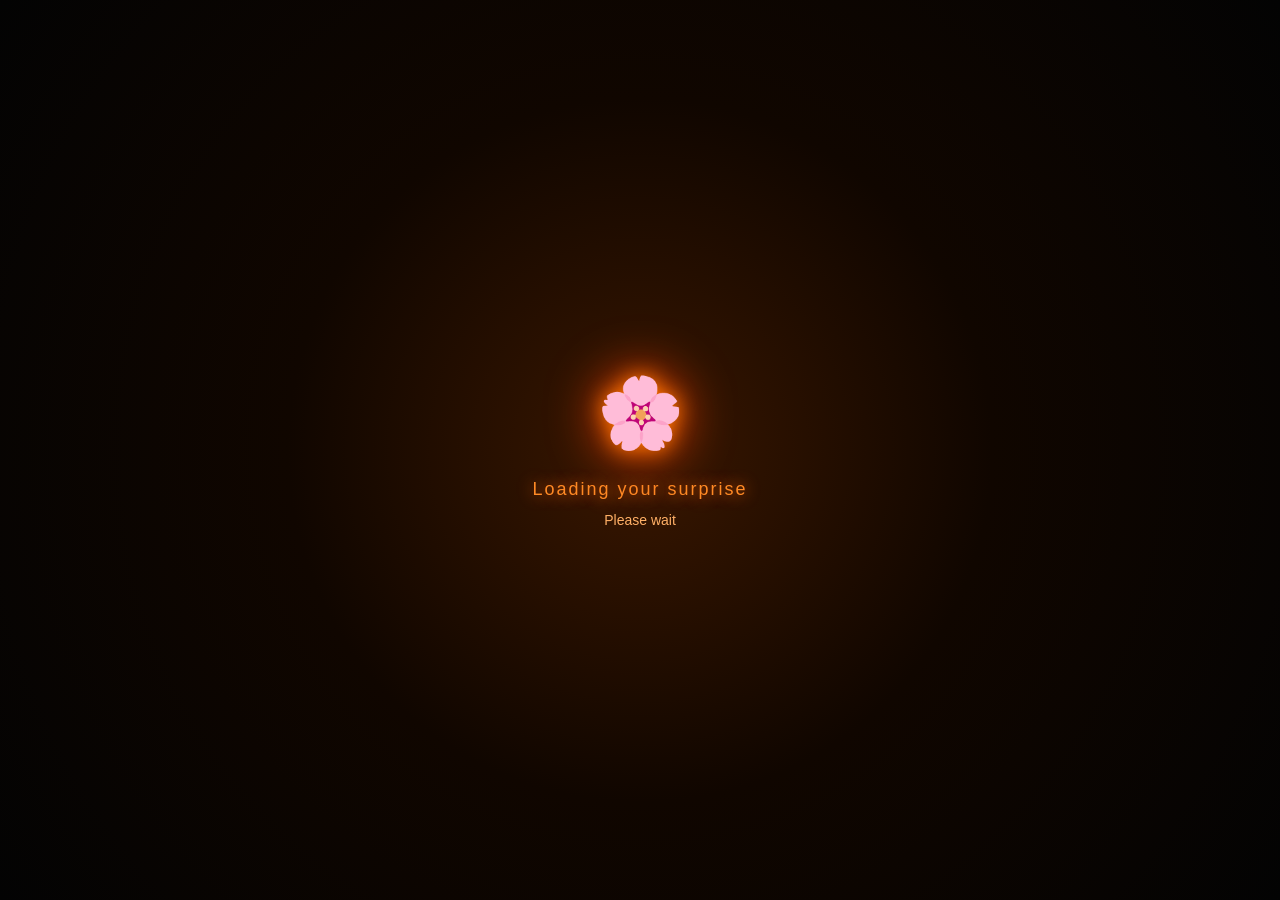
==== commit a26fa00c: "Update index.html" ====
--- a/index.html
+++ b/index.html
@@ -118,114 +118,360 @@
         }
 
         .pin-box {
-            width: min(90%, 370px);
-            padding: 35px 25px;
-            border: 1px solid #ff7200;
-            border-radius: 25px;
-
-            background: rgba(15, 6, 0, 0.9);
-
-            box-shadow:
-                0 0 25px rgba(255, 100, 0, 0.35),
-                inset 0 0 30px rgba(255, 100, 0, 0.05);
-        }
-
-        .pin-heart {
-            font-size: 50px;
-            color: #ff7900;
-
-            text-shadow:
-                0 0 10px #ff7900,
-                0 0 30px #ff4500;
-        }
-
-        .pin-title {
-            margin-top: 10px;
-            font-size: 29px;
-            font-weight: bold;
-            color: #ff8a25;
-
-            text-shadow:
-                0 0 10px #ff7900,
-                0 0 25px #ff4500;
-        }
-
-        .pin-subtitle {
-            margin-top: 8px;
-            color: #aaa;
-            font-size: 14px;
-        }
-
-        /* PIN DOTS */
-
-        .pin-dots {
-            display: flex;
-            justify-content: center;
-            gap: 15px;
-            margin: 28px 0;
-        }
-
-        .dot {
-            width: 14px;
-            height: 14px;
-            border: 2px solid #ff7900;
-            border-radius: 50%;
-
-            box-shadow:
-                0 0 8px #ff6500;
-        }
-
-        .dot.active {
-            background: #ff7900;
-        }
-
-        /* KEYPAD */
-
-        .keypad {
-            display: grid;
-            grid-template-columns: repeat(3, 1fr);
-            gap: 11px;
-        }
-
-        .key {
-            height: 55px;
-
-            border: 1px solid #ff7200;
-            border-radius: 14px;
-
-            background: rgba(255, 100, 0, 0.05);
-
-            color: white;
-            font-size: 20px;
-
-            cursor: pointer;
-
-            transition: 0.2s;
-        }
-
-        .key:active {
-            background: #ff7200;
-
-            box-shadow:
-                0 0 20px #ff7200;
-
-            transform: scale(0.95);
-        }
-
-        .pin-hint {
-            margin-top: 20px;
-            color: #ff9a42;
-            font-size: 12px;
-        }
-
-        .error {
-            height: 18px;
-            margin-top: 10px;
-
-            color: #ff3c00;
-            font-size: 12px;
-        }
-    </style>
+<style>
+* {
+    box-sizing: border-box;
+    margin: 0;
+    padding: 0;
+}
+
+body {
+    width: 100%;
+    height: 100vh;
+    overflow: hidden;
+    background: #0d0815;
+    font-family: Arial, sans-serif;
+    color: white;
+}
+
+.screen {
+    position: fixed;
+    inset: 0;
+    display: flex;
+    justify-content: center;
+    align-items: center;
+    flex-direction: column;
+    text-align: center;
+}
+
+/* =========================
+   LOADING
+========================= */
+
+#loading {
+    background:
+        radial-gradient(
+            circle at center,
+            #38204f 0%,
+            #1a1026 45%,
+            #09060d 100%
+        );
+}
+
+/* Ornamen bunga */
+#loading::before,
+#loading::after {
+    content: "🌹";
+    position: absolute;
+    font-size: 90px;
+    opacity: .15;
+    filter: blur(1px);
+}
+
+#loading::before {
+    top: 8%;
+    left: 8%;
+    transform: rotate(-25deg);
+}
+
+#loading::after {
+    bottom: 8%;
+    right: 8%;
+    transform: rotate(25deg);
+}
+
+/* ICON LOADING */
+.tool {
+    font-size: 65px;
+    animation: spin 1.8s linear infinite;
+    filter:
+        drop-shadow(0 0 8px #b58bd4)
+        drop-shadow(0 0 20px #7d5a9e);
+}
+
+@keyframes spin {
+    from {
+        transform: rotate(0deg);
+    }
+
+    to {
+        transform: rotate(360deg);
+    }
+}
+
+.loading-title {
+    margin-top: 25px;
+    font-size: 18px;
+    letter-spacing: 2px;
+    color: #d9b9e8;
+
+    text-shadow:
+        0 0 10px #8f6aa8;
+}
+
+.loading-dots {
+    margin-top: 12px;
+    color: #a88ab9;
+    font-size: 14px;
+}
+
+.dots::after {
+    content: "";
+    animation: dots 1.5s infinite;
+}
+
+@keyframes dots {
+
+    0% {
+        content: "";
+    }
+
+    33% {
+        content: ".";
+    }
+
+    66% {
+        content: "..";
+    }
+
+    100% {
+        content: "...";
+    }
+}
+
+
+/* =========================
+   PIN SCREEN
+========================= */
+
+#pin {
+    display: none;
+
+    background:
+        radial-gradient(
+            circle at center,
+            #38204f 0%,
+            #1b1027 48%,
+            #09060d 100%
+        );
+}
+
+/* Bunga dekorasi */
+#pin::before,
+#pin::after {
+    content: "🌹";
+    position: absolute;
+    font-size: 100px;
+    opacity: .12;
+    pointer-events: none;
+}
+
+#pin::before {
+    top: 5%;
+    left: 5%;
+    transform: rotate(-25deg);
+}
+
+#pin::after {
+    bottom: 5%;
+    right: 5%;
+    transform: rotate(20deg);
+}
+
+
+/* =========================
+   PIN BOX
+========================= */
+
+.pin-box {
+    position: relative;
+    z-index: 2;
+
+    width: min(90%, 370px);
+    padding: 35px 25px;
+
+    border: 1px solid #80618f;
+    border-radius: 25px;
+
+    background: rgba(22, 13, 31, 0.92);
+
+    box-shadow:
+        0 0 25px rgba(126, 91, 150, .25),
+        inset 0 0 30px rgba(126, 91, 150, .05);
+
+    backdrop-filter: blur(8px);
+}
+
+
+/* =========================
+   HEART
+========================= */
+
+.pin-heart {
+    font-size: 50px;
+    color: #c69bd9;
+
+    text-shadow:
+        0 0 10px #a875bd,
+        0 0 25px #765080;
+
+    animation: heartBeat 1.5s infinite;
+}
+
+@keyframes heartBeat {
+
+    0%, 100% {
+        transform: scale(1);
+    }
+
+    50% {
+        transform: scale(1.08);
+    }
+}
+
+
+/* =========================
+   TITLE
+========================= */
+
+.pin-title {
+    margin-top: 10px;
+
+    font-size: 27px;
+    font-weight: bold;
+
+    color: #d8b7e5;
+
+    text-shadow:
+        0 0 10px #866094,
+        0 0 20px #543a63;
+}
+
+.pin-subtitle {
+    margin-top: 8px;
+
+    color: #aaa0b0;
+    font-size: 14px;
+}
+
+
+/* =========================
+   PIN DOTS
+========================= */
+
+.pin-dots {
+    display: flex;
+    justify-content: center;
+    gap: 15px;
+
+    margin: 28px 0;
+}
+
+.dot {
+    width: 14px;
+    height: 14px;
+
+    border: 2px solid #a982b8;
+    border-radius: 50%;
+
+    box-shadow:
+        0 0 8px #765080;
+}
+
+.dot.active {
+    background: #b88ac9;
+
+    box-shadow:
+        0 0 10px #b88ac9,
+        0 0 20px #765080;
+}
+
+
+/* =========================
+   KEYPAD
+========================= */
+
+.keypad {
+    display: grid;
+    grid-template-columns: repeat(3, 1fr);
+    gap: 11px;
+}
+
+.key {
+    height: 55px;
+
+    border: 1px solid #765080;
+    border-radius: 14px;
+
+    background: rgba(126, 91, 150, .08);
+
+    color: #eee;
+    font-size: 20px;
+
+    cursor: pointer;
+
+    transition: .2s;
+}
+
+.key:hover {
+    background: rgba(126, 91, 150, .2);
+    border-color: #a982b8;
+}
+
+.key:active {
+    background: #80618f;
+
+    box-shadow:
+        0 0 15px #80618f;
+
+    transform: scale(.95);
+}
+
+
+/* =========================
+   HINT
+========================= */
+
+.pin-hint {
+    margin-top: 20px;
+
+    color: #a88ab9;
+    font-size: 12px;
+}
+
+.error {
+    height: 18px;
+    margin-top: 10px;
+
+    color: #d99ab8;
+    font-size: 12px;
+}
+
+
+/* =========================
+   MOBILE
+========================= */
+
+@media (max-width: 600px) {
+
+    .pin-box {
+        width: 90%;
+        padding: 30px 20px;
+    }
+
+    .pin-title {
+        font-size: 24px;
+    }
+
+    #loading::before,
+    #loading::after,
+    #pin::before,
+    #pin::after {
+        font-size: 70px;
+    }
+
+}
+</style>
 </head>
 
 <body>
@@ -237,7 +483,7 @@
     <div id="loading" class="screen">
 
         <!-- Ikon alat TKR -->
-        <div class="tool">🔧</div>
+        <div class="tool">🌸</div>
 
         <div class="loading-title">
             Loading your surprise
@@ -263,7 +509,7 @@
             </div>
 
             <div class="pin-title">
-                FOR YOU, MY CRUSH
+                FOR YOU, THE BEST MOM IN THE WORLD
             </div>
 
             <div class="pin-subtitle">
@@ -309,7 +555,7 @@
             <!-- PETUNJUK PIN -->
 
             <div class="pin-hint">
-                Sandi PIN: 0000
+                Sandi PIN: 2121
             </div>
 
             <div id="error" class="error"></div>
@@ -397,7 +643,7 @@
 
         function checkPin() {
 
-            if (pin === "0000") {
+            if (pin === "2121") {
 
                 /*
                  * NANTI DI SINI
@@ -410,7 +656,7 @@
             } else {
 
                 document.getElementById("error").textContent =
-                    "PIN salah... coba lagi 🧡";
+                    "PIN salah... coba lagi 💜";
 
                 setTimeout(function() {
 
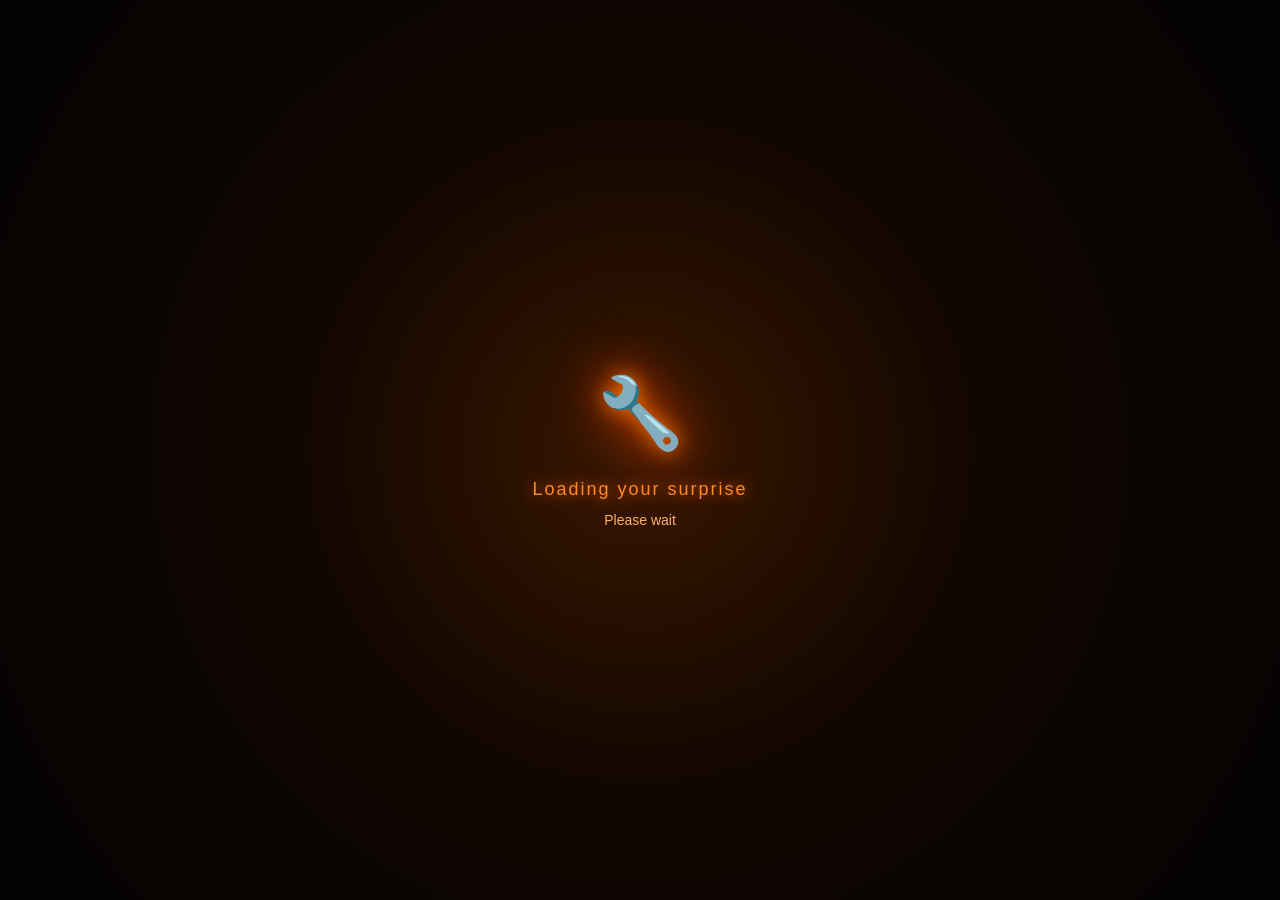
==== commit e54c1a06: "Update index.html" ====
--- a/index.html
+++ b/index.html
@@ -1,674 +1,428 @@
-<!DOCTYPE html>
-<html lang="id">
-<head>
-    <meta charset="UTF-8">
-    <meta name="viewport" content="width=device-width, initial-scale=1.0">
-    <title>For You, My Crush</title>
-
-    <style>
-        * {
-            box-sizing: border-box;
-            margin: 0;
-            padding: 0;
-        }
-
-        body {
-            width: 100%;
-            height: 100vh;
-            overflow: hidden;
-            background: #050505;
-            font-family: Arial, sans-serif;
-            color: white;
-        }
-
-        .screen {
-            position: fixed;
-            inset: 0;
-            display: flex;
-            justify-content: center;
-            align-items: center;
-            flex-direction: column;
-            text-align: center;
-        }
-
-        /* =========================
-           LOADING
-        ========================= */
-
-        #loading {
-            background:
-                radial-gradient(
-                    circle at center,
-                    #3a1700 0%,
-                    #100600 45%,
-                    #030303 100%
-                );
-        }
-
-        .tool {
-            font-size: 70px;
-            color: #ff7900;
-            animation: spin 1.5s linear infinite;
-            filter:
-                drop-shadow(0 0 10px #ff7900)
-                drop-shadow(0 0 25px #ff4500);
-        }
-
-        @keyframes spin {
-            from {
-                transform: rotate(0deg);
-            }
-
-            to {
-                transform: rotate(360deg);
-            }
-        }
-
-        .loading-title {
-            margin-top: 25px;
-            font-size: 18px;
-            letter-spacing: 2px;
-            color: #ff8a25;
-            text-shadow: 0 0 15px #ff6500;
-        }
-
-        .loading-dots {
-            margin-top: 12px;
-            color: #ffb066;
-            font-size: 14px;
-        }
-
-        .dots::after {
-            content: "";
-            animation: dots 1.5s infinite;
-        }
-
-        @keyframes dots {
-            0% {
-                content: "";
-            }
-
-            33% {
-                content: ".";
-            }
-
-            66% {
-                content: "..";
-            }
-
-            100% {
-                content: "...";
-            }
-        }
-
-        /* =========================
-           PIN
-        ========================= */
-
-        #pin {
-            display: none;
-
-            background:
-                radial-gradient(
-                    circle at center,
-                    #351500 0%,
-                    #0b0500 50%,
-                    #020202 100%
-                );
-        }
-
-        .pin-box {
-<style>
-* {
-    box-sizing: border-box;
-    margin: 0;
-    padding: 0;
-}
-
-body {
-    width: 100%;
-    height: 100vh;
-    overflow: hidden;
-    background: #0d0815;
-    font-family: Arial, sans-serif;
-    color: white;
-}
-
-.screen {
-    position: fixed;
-    inset: 0;
-    display: flex;
-    justify-content: center;
-    align-items: center;
-    flex-direction: column;
-    text-align: center;
-}
-
-/* =========================
-   LOADING
-========================= */
-
-#loading {
-    background:
-        radial-gradient(
-            circle at center,
-            #38204f 0%,
-            #1a1026 45%,
-            #09060d 100%
-        );
-}
-
-/* Ornamen bunga */
-#loading::before,
-#loading::after {
-    content: "🌹";
-    position: absolute;
-    font-size: 90px;
-    opacity: .15;
-    filter: blur(1px);
-}
-
-#loading::before {
-    top: 8%;
-    left: 8%;
-    transform: rotate(-25deg);
-}
-
-#loading::after {
-    bottom: 8%;
-    right: 8%;
-    transform: rotate(25deg);
-}
-
-/* ICON LOADING */
-.tool {
-    font-size: 65px;
-    animation: spin 1.8s linear infinite;
-    filter:
-        drop-shadow(0 0 8px #b58bd4)
-        drop-shadow(0 0 20px #7d5a9e);
-}
-
-@keyframes spin {
-    from {
-        transform: rotate(0deg);
-    }
-
-    to {
-        transform: rotate(360deg);
-    }
-}
-
-.loading-title {
-    margin-top: 25px;
-    font-size: 18px;
-    letter-spacing: 2px;
-    color: #d9b9e8;
-
-    text-shadow:
-        0 0 10px #8f6aa8;
-}
-
-.loading-dots {
-    margin-top: 12px;
-    color: #a88ab9;
-    font-size: 14px;
-}
-
-.dots::after {
-    content: "";
-    animation: dots 1.5s infinite;
-}
-
-@keyframes dots {
-
-    0% {
-        content: "";
-    }
-
-    33% {
-        content: ".";
-    }
-
-    66% {
-        content: "..";
-    }
-
-    100% {
-        content: "...";
-    }
-}
-
-
-/* =========================
-   PIN SCREEN
-========================= */
-
-#pin {
-    display: none;
-
-    background:
-        radial-gradient(
-            circle at center,
-            #38204f 0%,
-            #1b1027 48%,
-            #09060d 100%
-        );
-}
-
-/* Bunga dekorasi */
-#pin::before,
-#pin::after {
-    content: "🌹";
-    position: absolute;
-    font-size: 100px;
-    opacity: .12;
-    pointer-events: none;
-}
-
-#pin::before {
-    top: 5%;
-    left: 5%;
-    transform: rotate(-25deg);
-}
-
-#pin::after {
-    bottom: 5%;
-    right: 5%;
-    transform: rotate(20deg);
-}
-
-
-/* =========================
-   PIN BOX
-========================= */
-
-.pin-box {
-    position: relative;
-    z-index: 2;
-
-    width: min(90%, 370px);
-    padding: 35px 25px;
-
-    border: 1px solid #80618f;
-    border-radius: 25px;
-
-    background: rgba(22, 13, 31, 0.92);
-
-    box-shadow:
-        0 0 25px rgba(126, 91, 150, .25),
-        inset 0 0 30px rgba(126, 91, 150, .05);
-
-    backdrop-filter: blur(8px);
-}
-
-
-/* =========================
-   HEART
-========================= */
-
-.pin-heart {
-    font-size: 50px;
-    color: #c69bd9;
-
-    text-shadow:
-        0 0 10px #a875bd,
-        0 0 25px #765080;
-
-    animation: heartBeat 1.5s infinite;
-}
-
-@keyframes heartBeat {
-
-    0%, 100% {
-        transform: scale(1);
-    }
-
-    50% {
-        transform: scale(1.08);
-    }
-}
-
-
-/* =========================
-   TITLE
-========================= */
-
-.pin-title {
-    margin-top: 10px;
-
-    font-size: 27px;
-    font-weight: bold;
-
-    color: #d8b7e5;
-
-    text-shadow:
-        0 0 10px #866094,
-        0 0 20px #543a63;
-}
-
-.pin-subtitle {
-    margin-top: 8px;
-
-    color: #aaa0b0;
-    font-size: 14px;
-}
-
-
-/* =========================
-   PIN DOTS
-========================= */
-
-.pin-dots {
-    display: flex;
-    justify-content: center;
-    gap: 15px;
-
-    margin: 28px 0;
-}
-
-.dot {
-    width: 14px;
-    height: 14px;
-
-    border: 2px solid #a982b8;
-    border-radius: 50%;
-
-    box-shadow:
-        0 0 8px #765080;
-}
-
-.dot.active {
-    background: #b88ac9;
-
-    box-shadow:
-        0 0 10px #b88ac9,
-        0 0 20px #765080;
-}
-
-
-/* =========================
-   KEYPAD
-========================= */
-
-.keypad {
-    display: grid;
-    grid-template-columns: repeat(3, 1fr);
-    gap: 11px;
-}
-
-.key {
-    height: 55px;
-
-    border: 1px solid #765080;
-    border-radius: 14px;
-
-    background: rgba(126, 91, 150, .08);
-
-    color: #eee;
-    font-size: 20px;
-
-    cursor: pointer;
-
-    transition: .2s;
-}
-
-.key:hover {
-    background: rgba(126, 91, 150, .2);
-    border-color: #a982b8;
-}
-
-.key:active {
-    background: #80618f;
-
-    box-shadow:
-        0 0 15px #80618f;
-
-    transform: scale(.95);
-}
-
-
-/* =========================
-   HINT
-========================= */
-
-.pin-hint {
-    margin-top: 20px;
-
-    color: #a88ab9;
-    font-size: 12px;
-}
-
-.error {
-    height: 18px;
-    margin-top: 10px;
-
-    color: #d99ab8;
-    font-size: 12px;
-}
-
-
-/* =========================
-   MOBILE
-========================= */
-
-@media (max-width: 600px) {
-
-    .pin-box {
-        width: 90%;
-        padding: 30px 20px;
-    }
-
-    .pin-title {
-        font-size: 24px;
-    }
-
-    #loading::before,
-    #loading::after,
-    #pin::before,
-    #pin::after {
-        font-size: 70px;
-    }
-
-}
-</style>
-</head>
-
-<body>
-
-    <!-- =========================
-         LOADING SCREEN
-    ========================= -->
-
-    <div id="loading" class="screen">
-
-        <!-- Ikon alat TKR -->
-        <div class="tool">🌸</div>
-
-        <div class="loading-title">
-            Loading your surprise
-        </div>
-
-        <div class="loading-dots">
-            Please wait<span class="dots"></span>
-        </div>
-
-    </div>
-
-
-    <!-- =========================
-         PIN SCREEN
-    ========================= -->
-
-    <div id="pin" class="screen">
-
-        <div class="pin-box">
-
-            <div class="pin-heart">
-                ♥
-            </div>
-
-            <div class="pin-title">
-                FOR YOU, THE BEST MOM IN THE WORLD
-            </div>
-
-            <div class="pin-subtitle">
-                Enter your PIN to continue
-            </div>
-
-
-            <!-- PIN BULATAN -->
-
-            <div class="pin-dots">
-
-                <div class="dot" id="dot1"></div>
-                <div class="dot" id="dot2"></div>
-                <div class="dot" id="dot3"></div>
-                <div class="dot" id="dot4"></div>
-
-            </div>
-
-
-            <!-- KEYPAD -->
-
-            <div class="keypad">
-
-                <button class="key" onclick="press(1)">1</button>
-                <button class="key" onclick="press(2)">2</button>
-                <button class="key" onclick="press(3)">3</button>
-
-                <button class="key" onclick="press(4)">4</button>
-                <button class="key" onclick="press(5)">5</button>
-                <button class="key" onclick="press(6)">6</button>
-
-                <button class="key" onclick="press(7)">7</button>
-                <button class="key" onclick="press(8)">8</button>
-                <button class="key" onclick="press(9)">9</button>
-
-                <button class="key" onclick="clearPin()">⌫</button>
-                <button class="key" onclick="press(0)">0</button>
-                <button class="key" onclick="checkPin()">✓</button>
-
-            </div>
-
-
-            <!-- PETUNJUK PIN -->
-
-            <div class="pin-hint">
-                Sandi PIN: 2121
-            </div>
-
-            <div id="error" class="error"></div>
-
-        </div>
-
-    </div>
-
-
-    <script>
-
-        /* =========================
-           LOADING
-        ========================= */
-
-        setTimeout(function() {
-
-            document.getElementById("loading").style.display = "none";
-
-            document.getElementById("pin").style.display = "flex";
-
-        }, 3000);
-
-
-        /* =========================
-           PIN
-        ========================= */
-
-        let pin = "";
-
-
-        function press(number) {
-
-            if (pin.length >= 4) {
-                return;
-            }
-
-            pin += number;
-
-            updateDots();
-
-            if (pin.length === 4) {
-
-                setTimeout(function() {
-                    checkPin();
-                }, 300);
-
-            }
-
-        }
-
-
-        function updateDots() {
-
-            for (let i = 1; i <= 4; i++) {
-
-                const dot =
-                    document.getElementById("dot" + i);
-
-                if (i <= pin.length) {
-
-                    dot.classList.add("active");
-
-                } else {
-
-                    dot.classList.remove("active");
-
-                }
-
-            }
-
-        }
-
-
-        function clearPin() {
-
-            pin = "";
-
-            updateDots();
-
-            document.getElementById("error").textContent = "";
-
-        }
-
-
-        function checkPin() {
-
-            if (pin === "2121") {
-
-                /*
-                 * NANTI DI SINI
-                 * KITA SAMBUNG KE
-                 * BIRTHDAY.HTML
-                 */
-
-                window.location.href = "birthday.html";
-
-            } else {
-
-                document.getElementById("error").textContent =
-                    "PIN salah... coba lagi 💜";
-
-                setTimeout(function() {
-
-                    clearPin();
-
-                }, 800);
-
-            }
-
-        }
-
-    </script>
-
-</body>
-</html>
+<!DOCTYPE html>  
+<html lang="id">  
+<head>  
+    <meta charset="UTF-8">  
+    <meta name="viewport" content="width=device-width, initial-scale=1.0">  
+    <title>For You, My Crush</title>  
+  
+    <style>  
+        * {  
+            box-sizing: border-box;  
+            margin: 0;  
+            padding: 0;  
+        }  
+  
+        body {  
+            width: 100%;  
+            height: 100vh;  
+            overflow: hidden;  
+            background: #050505;  
+            font-family: Arial, sans-serif;  
+            color: white;  
+        }  
+  
+        .screen {  
+            position: fixed;  
+            inset: 0;  
+            display: flex;  
+            justify-content: center;  
+            align-items: center;  
+            flex-direction: column;  
+            text-align: center;  
+        }  
+  
+        /* =========================  
+           LOADING  
+        ========================= */  
+  
+        #loading {  
+            background:  
+                radial-gradient(  
+                    circle at center,  
+                    #3a1700 0%,  
+                    #100600 45%,  
+                    #030303 100%  
+                );  
+        }  
+  
+        .tool {  
+            font-size: 70px;  
+            color: #ff7900;  
+            animation: spin 1.5s linear infinite;  
+            filter:  
+                drop-shadow(0 0 10px #ff7900)  
+                drop-shadow(0 0 25px #ff4500);  
+        }  
+  
+        @keyframes spin {  
+            from {  
+                transform: rotate(0deg);  
+            }  
+  
+            to {  
+                transform: rotate(360deg);  
+            }  
+        }  
+  
+        .loading-title {  
+            margin-top: 25px;  
+            font-size: 18px;  
+            letter-spacing: 2px;  
+            color: #ff8a25;  
+            text-shadow: 0 0 15px #ff6500;  
+        }  
+  
+        .loading-dots {  
+            margin-top: 12px;  
+            color: #ffb066;  
+            font-size: 14px;  
+        }  
+  
+        .dots::after {  
+            content: "";  
+            animation: dots 1.5s infinite;  
+        }  
+  
+        @keyframes dots {  
+            0% {  
+                content: "";  
+            }  
+  
+            33% {  
+                content: ".";  
+            }  
+  
+            66% {  
+                content: "..";  
+            }  
+  
+            100% {  
+                content: "...";  
+            }  
+        }  
+  
+        /* =========================  
+           PIN  
+        ========================= */  
+  
+        #pin {  
+            display: none;  
+  
+            background:  
+                radial-gradient(  
+                    circle at center,  
+                    #351500 0%,  
+                    #0b0500 50%,  
+                    #020202 100%  
+                );  
+        }  
+  
+        .pin-box {  
+            width: min(90%, 370px);  
+            padding: 35px 25px;  
+            border: 1px solid #ff7200;  
+            border-radius: 25px;  
+  
+            background: rgba(15, 6, 0, 0.9);  
+  
+            box-shadow:  
+                0 0 25px rgba(255, 100, 0, 0.35),  
+                inset 0 0 30px rgba(255, 100, 0, 0.05);  
+        }  
+  
+        .pin-heart {  
+            font-size: 50px;  
+            color: #ff7900;  
+  
+            text-shadow:  
+                0 0 10px #ff7900,  
+                0 0 30px #ff4500;  
+        }  
+  
+        .pin-title {  
+            margin-top: 10px;  
+            font-size: 29px;  
+            font-weight: bold;  
+            color: #ff8a25;  
+  
+            text-shadow:  
+                0 0 10px #ff7900,  
+                0 0 25px #ff4500;  
+        }  
+  
+        .pin-subtitle {  
+            margin-top: 8px;  
+            color: #aaa;  
+            font-size: 14px;  
+        }  
+  
+        /* PIN DOTS */  
+  
+        .pin-dots {  
+            display: flex;  
+            justify-content: center;  
+            gap: 15px;  
+            margin: 28px 0;  
+        }  
+  
+        .dot {  
+            width: 14px;  
+            height: 14px;  
+            border: 2px solid #ff7900;  
+            border-radius: 50%;  
+  
+            box-shadow:  
+                0 0 8px #ff6500;  
+        }  
+  
+        .dot.active {  
+            background: #ff7900;  
+        }  
+  
+        /* KEYPAD */  
+  
+        .keypad {  
+            display: grid;  
+            grid-template-columns: repeat(3, 1fr);  
+            gap: 11px;  
+        }  
+  
+        .key {  
+            height: 55px;  
+  
+            border: 1px solid #ff7200;  
+            border-radius: 14px;  
+  
+            background: rgba(255, 100, 0, 0.05);  
+  
+            color: white;  
+            font-size: 20px;  
+  
+            cursor: pointer;  
+  
+            transition: 0.2s;  
+        }  
+  
+        .key:active {  
+            background: #ff7200;  
+  
+            box-shadow:  
+                0 0 20px #ff7200;  
+  
+            transform: scale(0.95);  
+        }  
+  
+        .pin-hint {  
+            margin-top: 20px;  
+            color: #ff9a42;  
+            font-size: 12px;  
+        }  
+  
+        .error {  
+            height: 18px;  
+            margin-top: 10px;  
+  
+            color: #ff3c00;  
+            font-size: 12px;  
+        }  
+    </style>  
+</head>  
+  
+<body>  
+  
+    <!-- =========================  
+         LOADING SCREEN  
+    ========================= -->  
+  
+    <div id="loading" class="screen">  
+  
+        <!-- Ikon alat TKR -->  
+        <div class="tool">🔧</div>  
+  
+        <div class="loading-title">  
+            Loading your surprise  
+        </div>  
+  
+        <div class="loading-dots">  
+            Please wait<span class="dots"></span>  
+        </div>  
+  
+    </div>  
+  
+  
+    <!-- =========================  
+         PIN SCREEN  
+    ========================= -->  
+  
+    <div id="pin" class="screen">  
+  
+        <div class="pin-box">  
+  
+            <div class="pin-heart">  
+                ♥  
+            </div>  
+  
+            <div class="pin-title">  
+                FOR YOU, MY CRUSH  
+            </div>  
+  
+            <div class="pin-subtitle">  
+                Enter your PIN to continue  
+            </div>  
+  
+  
+            <!-- PIN BULATAN -->  
+  
+            <div class="pin-dots">  
+  
+                <div class="dot" id="dot1"></div>  
+                <div class="dot" id="dot2"></div>  
+                <div class="dot" id="dot3"></div>  
+                <div class="dot" id="dot4"></div>  
+  
+            </div>  
+  
+  
+            <!-- KEYPAD -->  
+  
+            <div class="keypad">  
+  
+                <button class="key" onclick="press(1)">1</button>  
+                <button class="key" onclick="press(2)">2</button>  
+                <button class="key" onclick="press(3)">3</button>  
+  
+                <button class="key" onclick="press(4)">4</button>  
+                <button class="key" onclick="press(5)">5</button>  
+                <button class="key" onclick="press(6)">6</button>  
+  
+                <button class="key" onclick="press(7)">7</button>  
+                <button class="key" onclick="press(8)">8</button>  
+                <button class="key" onclick="press(9)">9</button>  
+  
+                <button class="key" onclick="clearPin()">⌫</button>  
+                <button class="key" onclick="press(0)">0</button>  
+                <button class="key" onclick="checkPin()">✓</button>  
+  
+            </div>  
+  
+  
+            <!-- PETUNJUK PIN -->  
+  
+            <div class="pin-hint">  
+                Sandi PIN: 0000  
+            </div>  
+  
+            <div id="error" class="error"></div>  
+  
+        </div>  
+  
+    </div>  
+  
+  
+    <script>  
+  
+        /* =========================  
+           LOADING  
+        ========================= */  
+  
+        setTimeout(function() {  
+  
+            document.getElementById("loading").style.display = "none";  
+  
+            document.getElementById("pin").style.display = "flex";  
+  
+        }, 3000);  
+  
+  
+        /* =========================  
+           PIN  
+        ========================= */  
+  
+        let pin = "";  
+  
+  
+        function press(number) {  
+  
+            if (pin.length >= 4) {  
+                return;  
+            }  
+  
+            pin += number;  
+  
+            updateDots();  
+  
+            if (pin.length === 4) {  
+  
+                setTimeout(function() {  
+                    checkPin();  
+                }, 300);  
+  
+            }  
+  
+        }  
+  
+  
+        function updateDots() {  
+  
+            for (let i = 1; i <= 4; i++) {  
+  
+                const dot =  
+                    document.getElementById("dot" + i);  
+  
+                if (i <= pin.length) {  
+  
+                    dot.classList.add("active");  
+  
+                } else {  
+  
+                    dot.classList.remove("active");  
+  
+                }  
+  
+            }  
+  
+        }  
+  
+  
+        function clearPin() {  
+  
+            pin = "";  
+  
+            updateDots();  
+  
+            document.getElementById("error").textContent = "";  
+  
+        }  
+  
+  
+        function checkPin() {  
+  
+            if (pin === "0000") {  
+  
+                /*  
+                 * NANTI DI SINI  
+                 * KITA SAMBUNG KE  
+                 * BIRTHDAY.HTML  
+                 */  
+  
+                window.location.href = "birthday.html";  
+  
+            } else {  
+  
+                document.getElementById("error").textContent =  
+                    "PIN salah... coba lagi 🧡";  
+  
+                setTimeout(function() {  
+  
+                    clearPin();  
+  
+                }, 800);  
+  
+            }  
+  
+        }  
+  
+    </script>  
+  
+</body>  
+</html>  
